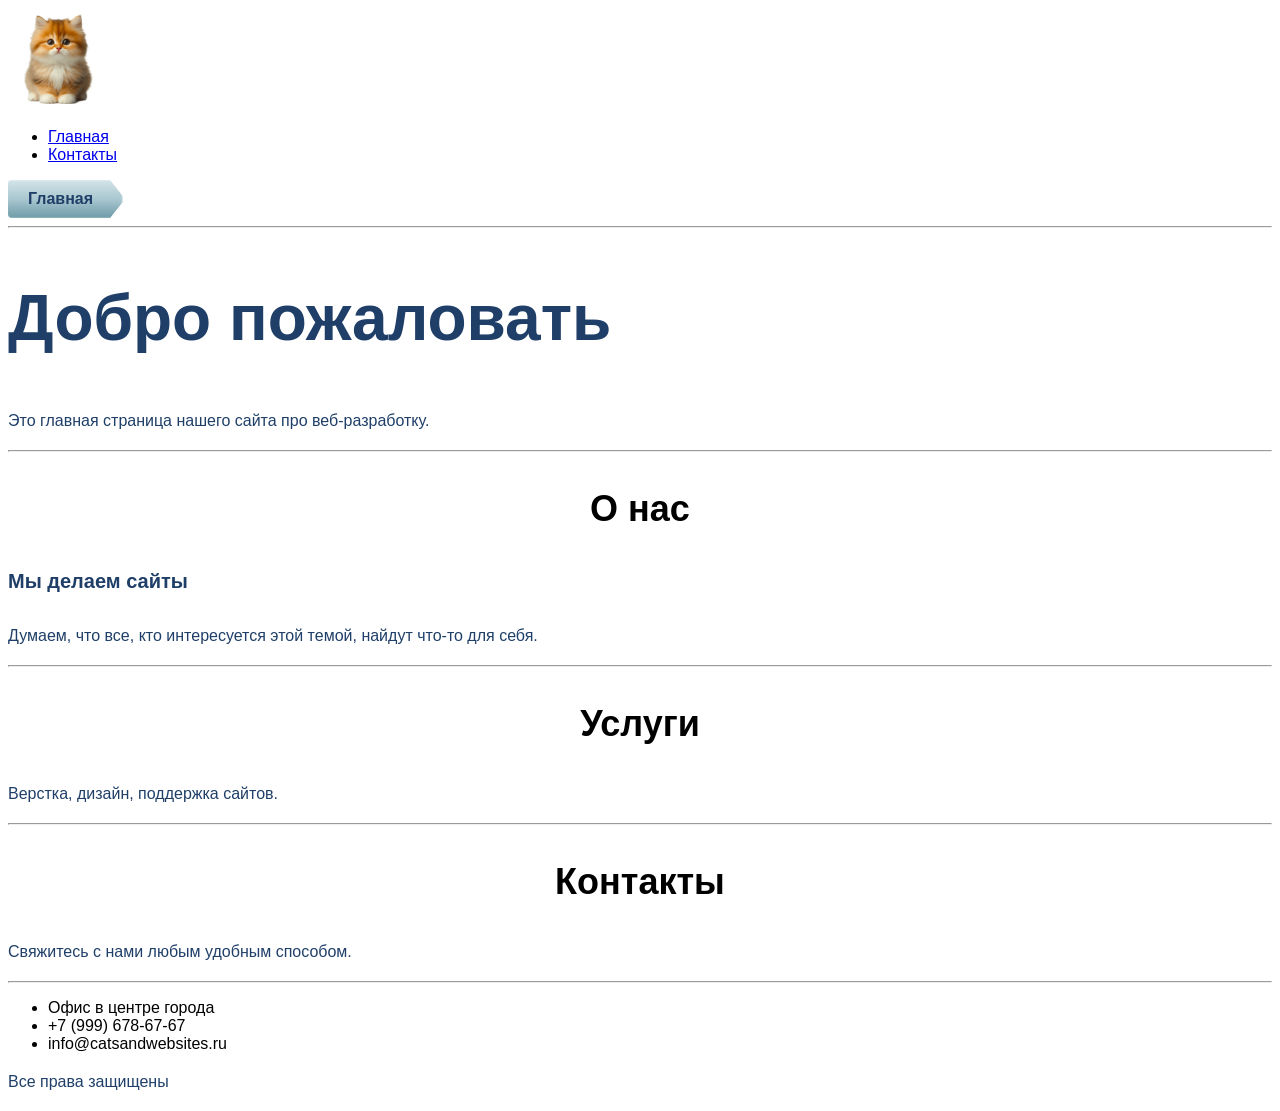
==== src/index.html @ fa1195c4 "Разбиение сайта с помощью семантических тегов" ====
<!DOCTYPE html>
<html lang="ru">
<head>
    <meta charset="UTF-8">
    <meta name="viewport" content="width=device-width, initial-scale=1.0">
    <title>Главная</title>
    <link rel="stylesheet" href="/src/assets/styles/style.css">
</head>
<body>

    <header class="site-header">
        <img src="/src/assets/img/logo.png" alt="Логотип" width="100">
        <nav class="main-nav">
            <ul class="menu">
                <li><a href="index.html">Главная</a></li>
                <li><a href="contacts.html">Контакты</a></li>
            </ul>
        </nav>
        <nav class="breadcrumbs">
            <span class="breadcrumb-item active">Главная</span>
        </nav>
    </header>

    <hr>

    <main class="main-content">

        <section class="intro">
            <h1 class="page-title">Добро пожаловать</h1>
            <p class="paragraph">Это главная страница нашего сайта про веб-разработку.</p>
        </section>

        <hr>

        <section class="about">
            <h3 class="subtitle">О нас</h3>
            <h4 class="subtitle-small">Мы делаем сайты</h4>
            <p class="paragraph">Думаем, что все, кто интересуется этой темой, найдут что-то для себя.</p>
        </section>

        <hr>

        <section class="services">
            <h3 class="subtitle">Услуги</h3>
            <p class="paragraph">Верстка, дизайн, поддержка сайтов.</p>
        </section>

    </main>

    <hr>

    <footer class="site-footer">
        <h3 class="subtitle">Контакты</h3>
        <p class="paragraph">Свяжитесь с нами любым удобным способом.</p>
        <hr>
        <ul class="contacts">
            <li>Офис в центре города</li>
            <li>+7 (999) 678-67-67</li>
            <li>info@catsandwebsites.ru</li>
        </ul>
        <p class="paragraph">Все права защищены</p>
    </footer>

</body>
</html>
---- src/assets/styles/style.css ----
@import "./global.css";
@import "./fonts.css";
@import "./utils.css";

body {
    font-family: "Inter", sans-serif;
}

.paragraph {
    font-size: 16px;
    line-height: 26px;
    color: #1F3F68;
}

.page-title {
    font-size: 64px;
    color: #1F3F68;
}

.section-title {
    font-weight: 500;
    font-size: 44px;
    text-align: center;
}

.subtitle {
    font-size: 36px;
    text-align: center;
}

.subtitle-small {
    font-size: 20px;
    line-height: 30px;
    color: #1F3F68;
}

.input-field {
    border: 1px solid #356EAD;
    box-sizing: border-box;
    border-radius: 10px;
    opacity: 0.4;
}

.submit-btn {
    background: linear-gradient(90deg, #5A98D0 0%, #8A5CF6 100%);
    box-shadow: 5px 20px 50px rgba(16, 112, 177, 0.2);
    border: none;
    border-radius: 20px;
    font-family: "Inter", sans-serif;
    font-weight: 600;
    font-size: 16px;
    line-height: 26px;
    text-align: center;
    color: #FFFFFF;
    text-transform: uppercase;
    padding: 15px 40px;
    cursor: pointer;
    transition: opacity 0.2s;
}

.submit-btn:hover {
    opacity: 0.9;
}

.contact-form {
    background-image: url("/src/assets/img/form-bg.jpg");
    background-size: cover;
    width: 450px;
    background-position: center;
    background-repeat: no-repeat;
    padding: 30px;
    border-radius: 10px;
}

.breadcrumbs {
    display: flex;
    align-items: center;
    margin-top: 15px;
}

.breadcrumb-item {
    position: relative;
    display: inline-block;
    padding: 10px 30px 10px 20px;
    margin-right: -15px;
    background: linear-gradient(to bottom, #D4E4E8 0%, #A9C7D0 50%, #6D9BA8 100%);
    color: #1F3F68;
    text-decoration: none;
    font-weight: 500;
    border-right: 2px solid #FFFFFF;
    box-shadow: inset -1px 0 2px rgba(255,255,255,0.7), 1px 0 3px rgba(0,0,0,0.2);
    clip-path: polygon(0 0, calc(100% - 15px) 0, 100% 50%, calc(100% - 15px) 100%, 0 100%);
}

.breadcrumb-item:first-child {
    border-radius: 4px 0 0 4px;
}

.breadcrumb-item.active {
    color: #1F3F68;
    font-weight: 600;
    pointer-events: none;
}
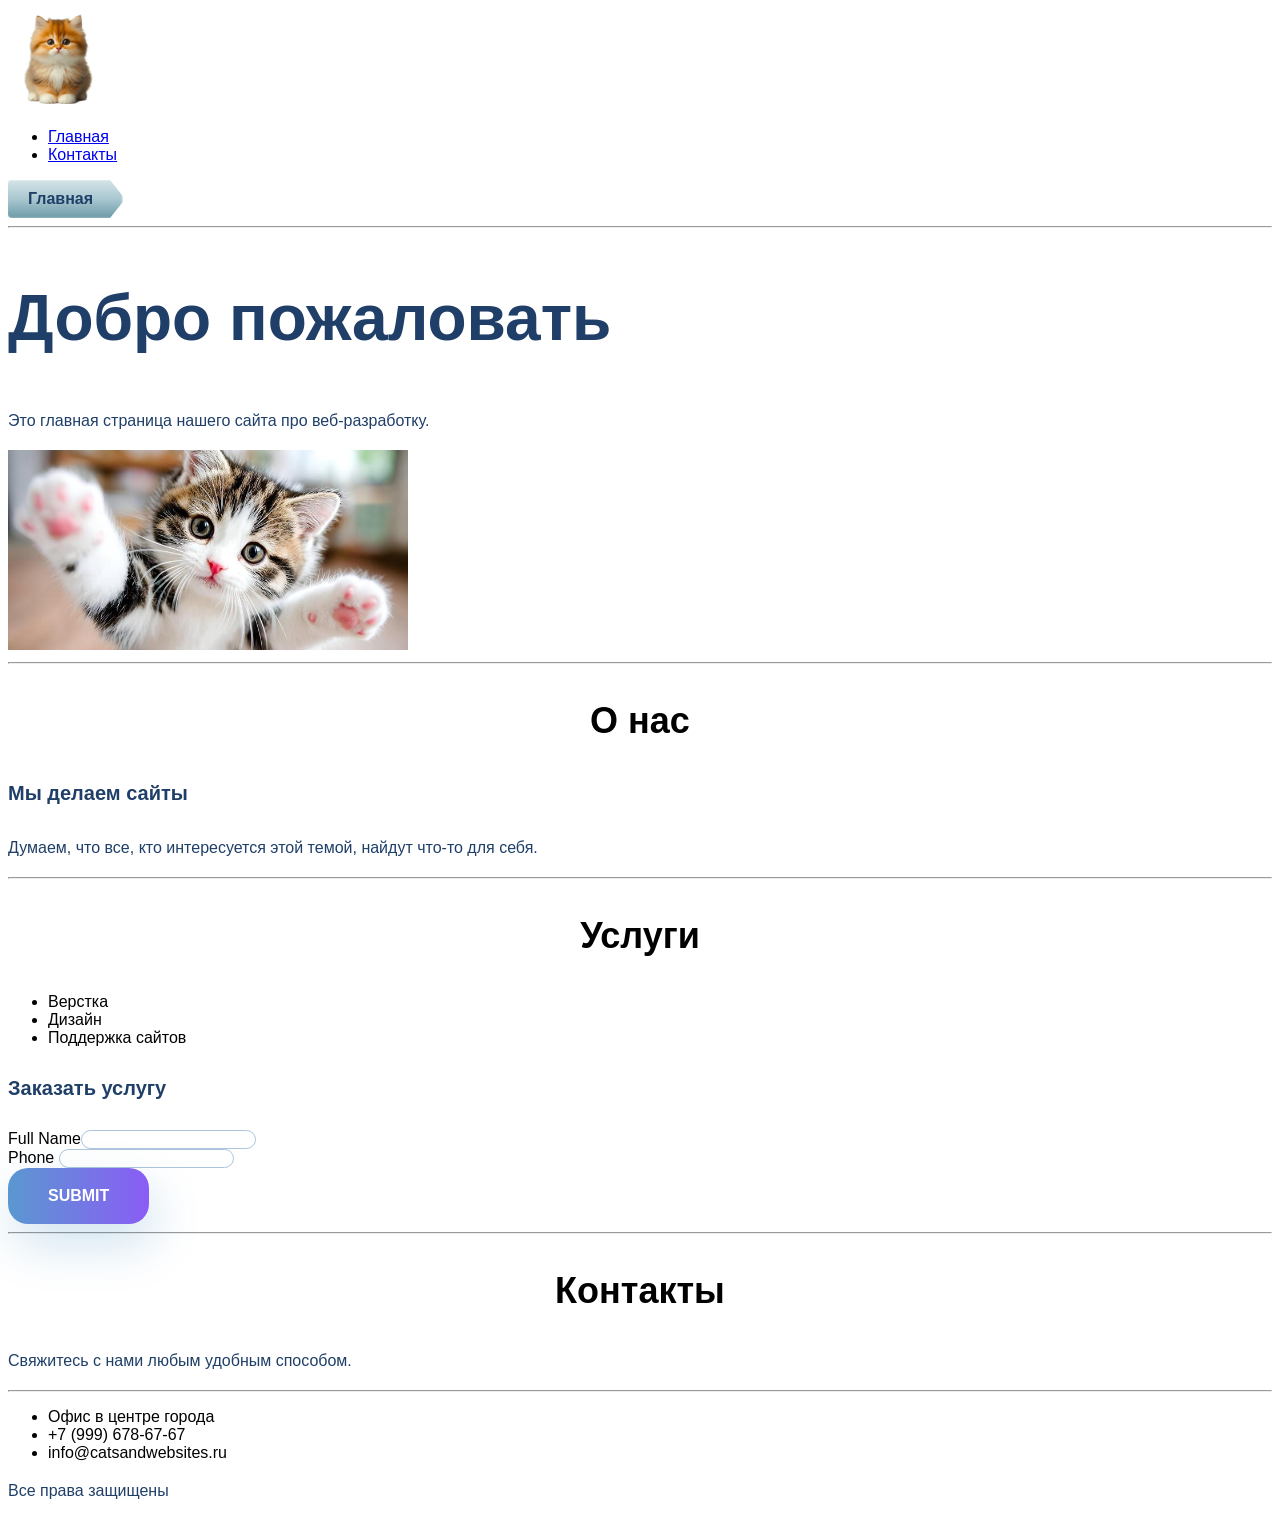
==== commit f15ba02b: "Добавление новых элементов сайта" ====
--- a/src/index.html
+++ b/src/index.html
@@ -28,21 +28,35 @@
         <section class="intro">
             <h1 class="page-title">Добро пожаловать</h1>
             <p class="paragraph">Это главная страница нашего сайта про веб-разработку.</p>
+            <img src="/src/assets/img/intro.jpg" alt="Веб-разработка" width="400">
         </section>
 
         <hr>
 
         <section class="about">
             <h3 class="subtitle">О нас</h3>
-            <h4 class="subtitle-small">Мы делаем сайты</h4>
-            <p class="paragraph">Думаем, что все, кто интересуется этой темой, найдут что-то для себя.</p>
+            <article class="about-item">
+                <h4 class="subtitle-small">Мы делаем сайты</h4>
+                <p class="paragraph">Думаем, что все, кто интересуется этой темой, найдут что-то для себя.</p>
+            </article>
         </section>
 
         <hr>
 
         <section class="services">
             <h3 class="subtitle">Услуги</h3>
-            <p class="paragraph">Верстка, дизайн, поддержка сайтов.</p>
+            <ul class="services-list">
+                <li>Верстка</li>
+                <li>Дизайн</li>
+                <li>Поддержка сайтов</li>
+            </ul>
+
+            <form class="service-form">
+                <h4 class="subtitle-small">Заказать услугу</h4>
+                <label>Full Name<input class="input-field" type="text" name="name"></label><br>
+                <label>Phone <input class="input-field" type="tel" name="phone"></label><br>
+                <button class="submit-btn" type="submit">submit</button>
+            </form>
         </section>
 
     </main>
@@ -60,6 +74,6 @@
         </ul>
         <p class="paragraph">Все права защищены</p>
     </footer>
-
+    
 </body>
 </html>
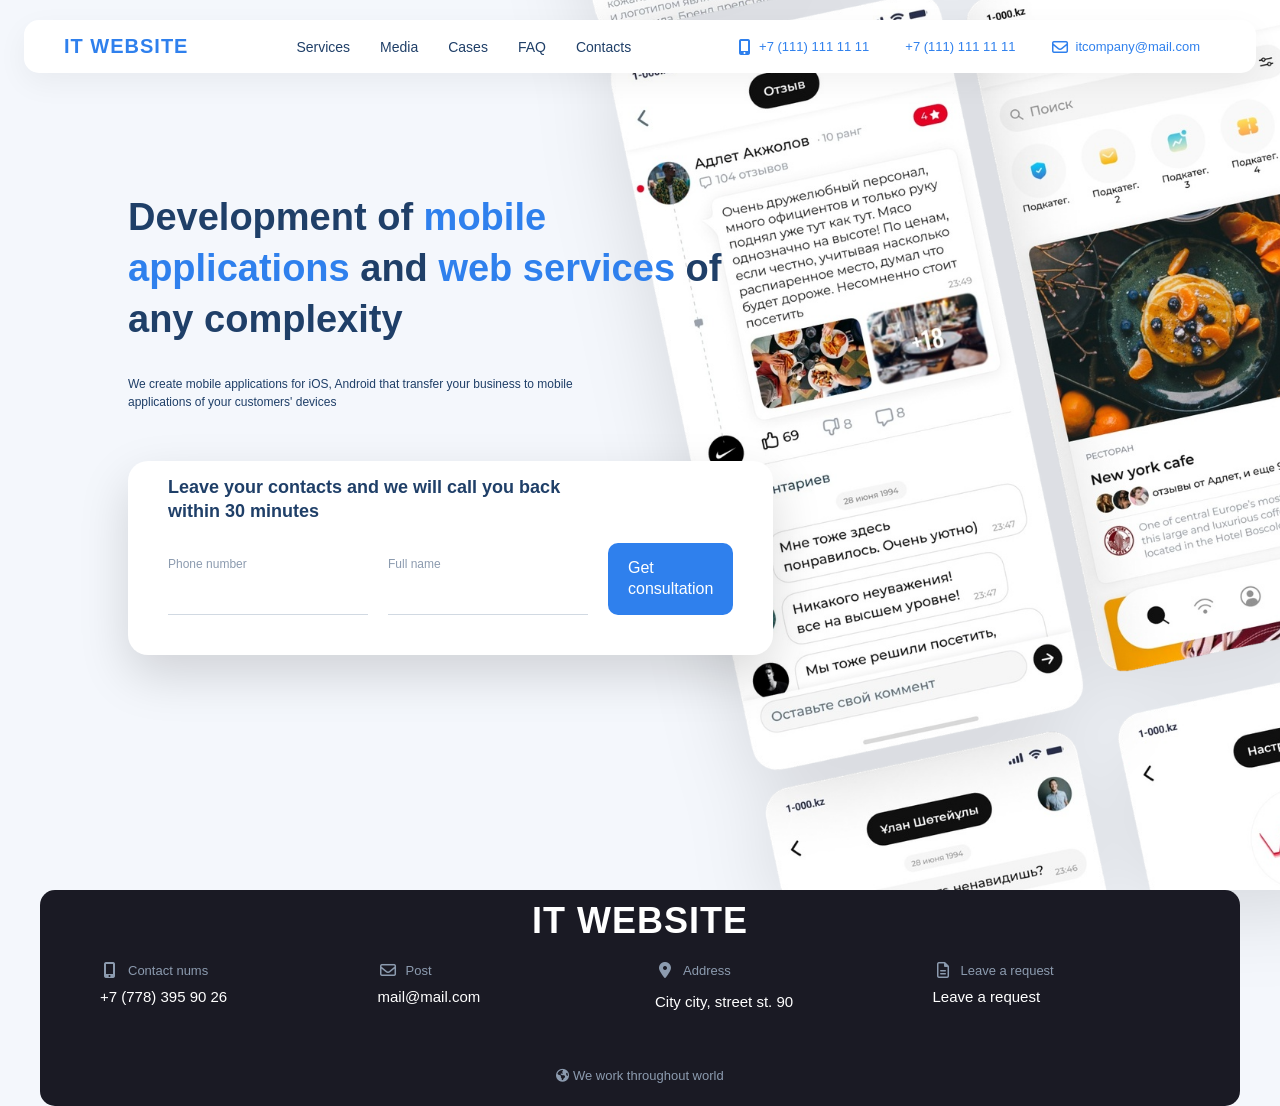
==== commit 09e8428d: "Завершена 4 лабораторная работа" ====
--- a/src/index.html
+++ b/src/index.html
@@ -3,77 +3,106 @@
 <head>
     <meta charset="UTF-8">
     <meta name="viewport" content="width=device-width, initial-scale=1.0">
-    <title>Главная</title>
+    <title>IT WEBSITE</title>
+    <link rel="stylesheet" href="https://cdnjs.cloudflare.com/ajax/libs/font-awesome/6.4.0/css/all.min.css">
     <link rel="stylesheet" href="/src/assets/styles/style.css">
 </head>
+
 <body>
-
     <header class="site-header">
-        <img src="/src/assets/img/logo.png" alt="Логотип" width="100">
-        <nav class="main-nav">
-            <ul class="menu">
-                <li><a href="index.html">Главная</a></li>
-                <li><a href="contacts.html">Контакты</a></li>
-            </ul>
-        </nav>
-        <nav class="breadcrumbs">
-            <span class="breadcrumb-item active">Главная</span>
-        </nav>
+        <div class="header-wrapper">
+            <a href="index.html" class="logo"><span class="text-blue">IT WEBSITE</a>
+            <nav class="main-nav">
+                <ul class="menu">
+                    <li><a href="#">Services</a></li>
+                    <li><a href="#">Media</a></li>
+                    <li><a href="#">Cases</a></li>
+                    <li><a href="#">FAQ</a></li>
+                    <li><a href="contacts.html">Contacts</a></li>
+                </ul>
+            </nav>
+            <div class="header-contacts">
+                <a href="tel:+71111111111" class="phone"><i class="fa-solid fa-mobile-screen-button"></i><span class="text-blue">+7 (111) 111 11 11</span></a>
+                <a href="tel:+71111111111" class="phone"><span class="text-blue"> +7 (111) 111 11 11</span></a>
+                <a href="mailto:thousanditcompany@gmail.com" class="email"><i class="fa-regular fa-envelope"></i><span class="text-blue">itcompany@mail.com</span></a>
+            </div>
+        </div>
     </header>
 
-    <hr>
+    <main class="main-content">
+        <section class="hero">
+            <div class="hero-left">
+                <h1 class="hero-title">
+                    Development of <span class="text-blue">mobile</span><br>
+                    <span class="text-blue">applications</span> and <span class="text-blue">web services</span> of<br>
+                    any complexity
+                </h1>
+                <p class="hero-subtitle">
+                    We create mobile applications for iOS, Android that transfer your business to mobile<br>
+                    applications of your customers' devices<br>
+                    
+                </p>
 
-    <main class="main-content">
+                <div class="callback-box">
+                    <h2 class="callback-title">Leave your contacts and we will call you back<br>within 30 minutes</h2>
+                    <form class="callback-form">
+                        <div class="form-group">
+                            <label>Phone number</label>
+                            <input type="tel" name="phone">
+                        </div>
+                        <div class="form-group">
+                            <label>Full name</label>
+                            <input type="text" name="name">
+                        </div>
+                        <button type="submit" class="btn-submit">Get consultation</button>
+                    </form>
+                </div>
+            </div>
 
-        <section class="intro">
-            <h1 class="page-title">Добро пожаловать</h1>
-            <p class="paragraph">Это главная страница нашего сайта про веб-разработку.</p>
-            <img src="/src/assets/img/intro.jpg" alt="Веб-разработка" width="400">
+            <div class="hero-right">
+                <img src="/src/assets/img/phones.png" alt="Мобильные приложения" class="hero-phones-img">
+            </div>
         </section>
-
-        <hr>
-
-        <section class="about">
-            <h3 class="subtitle">О нас</h3>
-            <article class="about-item">
-                <h4 class="subtitle-small">Мы делаем сайты</h4>
-                <p class="paragraph">Думаем, что все, кто интересуется этой темой, найдут что-то для себя.</p>
-            </article>
-        </section>
-
-        <hr>
-
-        <section class="services">
-            <h3 class="subtitle">Услуги</h3>
-            <ul class="services-list">
-                <li>Верстка</li>
-                <li>Дизайн</li>
-                <li>Поддержка сайтов</li>
-            </ul>
-
-            <form class="service-form">
-                <h4 class="subtitle-small">Заказать услугу</h4>
-                <label>Full Name<input class="input-field" type="text" name="name"></label><br>
-                <label>Phone <input class="input-field" type="tel" name="phone"></label><br>
-                <button class="submit-btn" type="submit">submit</button>
-            </form>
-        </section>
-
     </main>
 
-    <hr>
+    <div class="footer-wrapper">
+        <footer class="site-footer">
+            <h2 class="footer-title">IT WEBSITE</h2>
+            <div class="footer-grid">
 
-    <footer class="site-footer">
-        <h3 class="subtitle">Контакты</h3>
-        <p class="paragraph">Свяжитесь с нами любым удобным способом.</p>
-        <hr>
-        <ul class="contacts">
-            <li>Офис в центре города</li>
-            <li>+7 (999) 678-67-67</li>
-            <li>info@catsandwebsites.ru</li>
-        </ul>
-        <p class="paragraph">Все права защищены</p>
-    </footer>
-    
+                <div class="footer-item">
+                    <div class="footer-label">
+                        <i class="fa-solid fa-mobile-screen-button"></i> Contact nums
+                    </div>
+                    <a href="tel:+77783959026" class="footer-link">+7 (778) 395 90 26</a>
+                </div>
+                
+                <div class="footer-item">
+                    <div class="footer-label">
+                        <i class="fa-regular fa-envelope"></i> Post
+                    </div>
+                    <a href="mailto:mail@mail.com" class="footer-link">mail@mail.com</a>
+                </div>
+                
+                <div class="footer-item">
+                    <div class="footer-label">
+                        <i class="fa-solid fa-location-dot"></i> Address
+                    </div>
+                    <p class="footer-link">City city, street st. 90</p>
+                </div>
+                
+                <div class="footer-item">
+                    <div class="footer-label">
+                        <i class="fa-regular fa-file-lines"></i> Leave a request
+                    </div>
+                    <a href="#" class="footer-link">Leave a request</a>
+                </div>
+            </div>
+            
+            <div class="footer-bottom">
+                <p><i class="fa-solid fa-earth-americas"></i> We work throughout world</p>
+            </div>
+        </footer>
+    </div>
 </body>
-</html>+</html>
--- a/src/assets/styles/style.css
+++ b/src/assets/styles/style.css
@@ -4,100 +4,289 @@
 
 body {
     font-family: "Inter", sans-serif;
-}
-
-.paragraph {
-    font-size: 16px;
-    line-height: 26px;
-    color: #1F3F68;
-}
-
-.page-title {
-    font-size: 64px;
-    color: #1F3F68;
-}
-
-.section-title {
+    background-color: #F4F7FC;
+    margin: 0;
+    padding: 0;
+    display: flex;
+    flex-direction: column;
+    min-height: 100vh;
+    overflow-x: hidden; 
+}
+
+.site-header {
+    position: fixed;
+    top: 20px;
+    left: 0;
+    width: 100%;
+    z-index: 1000;
+    display: flex;
+    justify-content: center;
+}
+
+.header-wrapper {
+    background-color: #FFFFFF;
+    border-radius: 15px;
+    box-shadow: 0 10px 30px rgba(0, 0, 0, 0.05);
+    padding: 15px 40px;
+    display: flex;
+    justify-content: space-between;
+    align-items: center;
+    width: 90%;
+    max-width: 1300px;
+}
+
+.logo {
+    font-size: 20px;
+    font-weight: 700;
+    color: #1F3F68;
+    text-decoration: none;
+    letter-spacing: 1px;
+}
+
+.main-nav .menu {
+    display: flex;
+    list-style: none;
+    gap: 30px;
+    margin: 0;
+    padding: 0;
+}
+
+.main-nav a {
+    text-decoration: none;
+    color: #1F3F68;
     font-weight: 500;
-    font-size: 44px;
+    font-size: 14px;
+    transition: color 0.3s;
+}
+
+.main-nav a:hover {
+    color: #2F80ED;
+}
+
+.header-contacts {
+    display: flex;
+    gap: 20px;
+    align-items: center;
+}
+
+.header-contacts a {
+    text-decoration: none;
+    color: #1F3F68;
+    font-size: 13px;
+    display: flex;
+    align-items: center;
+    gap: 8px;
+    margin-right: 16px; 
+}
+
+.main-content {
+    flex: 1;
+    position: relative;
+}
+
+.hero {
+    max-width: 1400px;
+    margin: 0 auto;
+    padding: 140px 40px 0 88px;
+    position: relative; 
+    min-height: 750px; 
+    
+    display: grid;
+    grid-template-columns: 1fr 1fr;
+    align-items: start;
+    gap: 20px;
+}
+
+.hero-left {
+    padding-top: 20px;
+    padding-bottom: 60px;
+    position: relative;
+    z-index: 2; 
+    padding-left: 40px; 
+    
+}
+
+.hero-title {
+    font-size: 38px;
+    line-height: 1.35;
+    color: #1F3F68;
+    margin-bottom: 30px;
+    font-weight: 700;
+}
+
+.text-blue {
+    color: #2F80ED;
+}
+
+.hero-subtitle {
+    font-size: 12px;
+    line-height: 1.5;
+    color: #1F3F68;
+    max-width: 500px;
+    margin-bottom: 50px;
+    font-weight: 500;
+}
+
+.callback-box {
+    background: #FFFFFF;
+    border-radius: 20px;
+    padding: 25px 40px 40px 40px; 
+    box-shadow: 0 20px 50px rgba(0, 0, 0, 0.15); 
+}
+
+.callback-title {
+    font-size: 18px;
+    color: #1F3F68;
+    line-height: 1.3;
+    margin-top: -10px;   
+    margin-bottom: 20px;  
+}
+
+.callback-form {
+    display: flex;
+    gap: 20px;
+    align-items: flex-end;
+}
+
+.form-group {
+    display: flex;
+    flex-direction: column;
+    flex: 1;
+}
+
+.form-group label {
+    font-size: 12px;
+    color: #8C9BAF;
+    margin-bottom: 5px;
+}
+
+.form-group input {
+    border: none;
+    border-bottom: 1px solid #D1D9E2;
+    padding: 10px 0;
+    font-size: 16px;
+    color: #1F3F68;
+    outline: none;
+    background: transparent;
+}
+
+.form-group input:focus {
+    border-bottom-color: #2F80ED;
+}
+
+.btn-submit {
+    background: #2F80ED;
+    color: #FFFFFF;
+    border: none;
+    border-radius: 10px;
+    padding: 15px 20px; 
+    font-size: 16px;
+    font-weight: 500;
+    cursor: pointer;
+    transition: background 0.3s;
+    
+    text-align: left;      
+    white-space: normal;    
+    line-height: 1.3;       
+    max-width: 140px;       
+    width: 100%;
+    display: flex;
+    align-items: center;   
+}
+
+.btn-submit:hover {
+    background: #1C60C4;
+}
+
+.hero-right {
+    position: absolute; 
+    top: 0;
+    right: 0;
+    bottom: 0;
+    width: 60%; 
+    z-index: 1; 
+}
+
+.hero-phones-img {
+    position: absolute;
+    right: -60px;  
+    bottom: 0;     
+    height: 110%;  
+    width: auto;
+    max-width: none;
+    display: block;
+    filter: drop-shadow(0px 20px 40px rgba(0, 0, 0, 0.12));
+}
+
+.footer-wrapper {
+    padding: 0 40px 0 40px; 
+    max-width: 1400px;
+    margin: 0 auto;
+    width: 100%;
+    box-sizing: border-box;
+    position: relative;
+    z-index: 10; 
+     margin-top: auto;
+}
+
+.site-footer {
+    background-color: #1A1A24;
+    color: #FFFFFF;
+    padding: 10px 60px 10px; 
+    border-radius: 15px; 
+}
+
+.footer-title {
+    font-size: 36px; 
     text-align: center;
-}
-
-.subtitle {
-    font-size: 36px;
+    margin-bottom: 20px;
+    margin-top: 0; 
+    letter-spacing: 1px;
+    font-weight: 700;
+}
+
+.footer-grid {
+    display: grid;
+    grid-template-columns: repeat(4, 1fr);
+    gap: 30px;
+    margin-bottom: 20px;
+}
+
+.footer-label {
+    font-size: 13px;
+    color: #8C9BAF;
+    margin-bottom: 10px;
+    display: flex;
+    align-items: center;
+    gap: 8px;
+}
+
+.footer-link {
+    color: #FFFFFF;
+    text-decoration: none;
+    font-size: 15px;
+    transition: color 0.3s;
+}
+
+.footer-link:hover {
+    color: #2F80ED;
+}
+
+.footer-bottom {
     text-align: center;
-}
-
-.subtitle-small {
-    font-size: 20px;
-    line-height: 30px;
-    color: #1F3F68;
-}
-
-.input-field {
-    border: 1px solid #356EAD;
-    box-sizing: border-box;
-    border-radius: 10px;
-    opacity: 0.4;
-}
-
-.submit-btn {
-    background: linear-gradient(90deg, #5A98D0 0%, #8A5CF6 100%);
-    box-shadow: 5px 20px 50px rgba(16, 112, 177, 0.2);
-    border: none;
-    border-radius: 20px;
-    font-family: "Inter", sans-serif;
-    font-weight: 600;
-    font-size: 16px;
-    line-height: 26px;
+    font-size: 13px;
+    color: #8C9BAF;
+    padding-top: 10px;
+}
+
+.header-contacts a i {
+    color: #2F80ED; 
+    font-size: 16px;
+}
+
+.footer-label i {
+    color: #8C9BAF; 
+    font-size: 16px;
+    width: 20px; 
     text-align: center;
-    color: #FFFFFF;
-    text-transform: uppercase;
-    padding: 15px 40px;
-    cursor: pointer;
-    transition: opacity 0.2s;
-}
-
-.submit-btn:hover {
-    opacity: 0.9;
-}
-
-.contact-form {
-    background-image: url("/src/assets/img/form-bg.jpg");
-    background-size: cover;
-    width: 450px;
-    background-position: center;
-    background-repeat: no-repeat;
-    padding: 30px;
-    border-radius: 10px;
-}
-
-.breadcrumbs {
-    display: flex;
-    align-items: center;
-    margin-top: 15px;
-}
-
-.breadcrumb-item {
-    position: relative;
-    display: inline-block;
-    padding: 10px 30px 10px 20px;
-    margin-right: -15px;
-    background: linear-gradient(to bottom, #D4E4E8 0%, #A9C7D0 50%, #6D9BA8 100%);
-    color: #1F3F68;
-    text-decoration: none;
-    font-weight: 500;
-    border-right: 2px solid #FFFFFF;
-    box-shadow: inset -1px 0 2px rgba(255,255,255,0.7), 1px 0 3px rgba(0,0,0,0.2);
-    clip-path: polygon(0 0, calc(100% - 15px) 0, 100% 50%, calc(100% - 15px) 100%, 0 100%);
-}
-
-.breadcrumb-item:first-child {
-    border-radius: 4px 0 0 4px;
-}
-
-.breadcrumb-item.active {
-    color: #1F3F68;
-    font-weight: 600;
-    pointer-events: none;
-}
+}
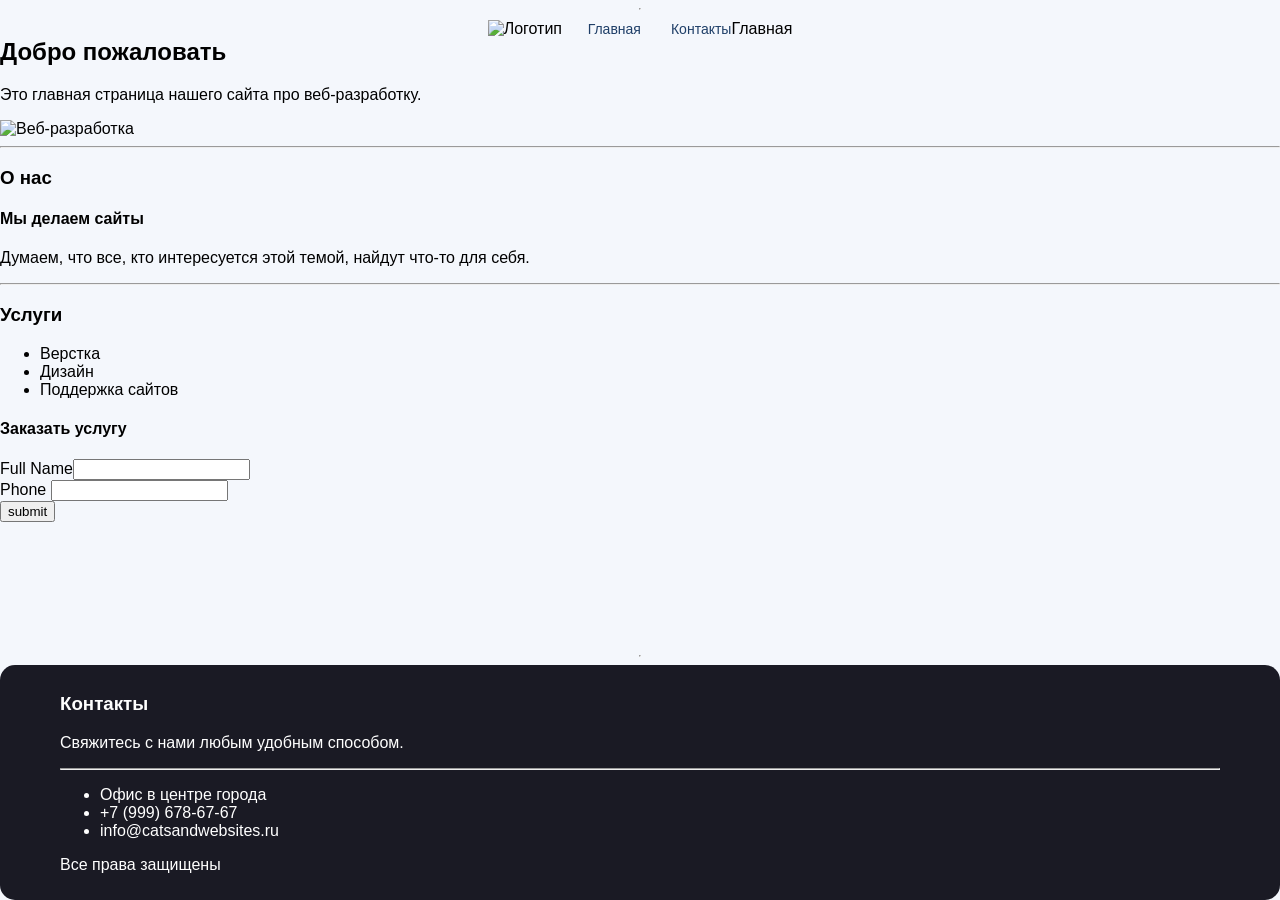
==== commit bac2d146: "a" ====
--- a/src/index.html
+++ b/src/index.html
@@ -3,106 +3,77 @@
 <head>
     <meta charset="UTF-8">
     <meta name="viewport" content="width=device-width, initial-scale=1.0">
-    <title>IT WEBSITE</title>
-    <link rel="stylesheet" href="https://cdnjs.cloudflare.com/ajax/libs/font-awesome/6.4.0/css/all.min.css">
+    <title>Главная</title>
     <link rel="stylesheet" href="/src/assets/styles/style.css">
 </head>
+<body> 
 
-<body>
     <header class="site-header">
-        <div class="header-wrapper">
-            <a href="index.html" class="logo"><span class="text-blue">IT WEBSITE</a>
-            <nav class="main-nav">
-                <ul class="menu">
-                    <li><a href="#">Services</a></li>
-                    <li><a href="#">Media</a></li>
-                    <li><a href="#">Cases</a></li>
-                    <li><a href="#">FAQ</a></li>
-                    <li><a href="contacts.html">Contacts</a></li>
-                </ul>
-            </nav>
-            <div class="header-contacts">
-                <a href="tel:+71111111111" class="phone"><i class="fa-solid fa-mobile-screen-button"></i><span class="text-blue">+7 (111) 111 11 11</span></a>
-                <a href="tel:+71111111111" class="phone"><span class="text-blue"> +7 (111) 111 11 11</span></a>
-                <a href="mailto:thousanditcompany@gmail.com" class="email"><i class="fa-regular fa-envelope"></i><span class="text-blue">itcompany@mail.com</span></a>
-            </div>
-        </div>
+        <img src="/src/assets/img/logo.png" alt="Логотип" width="100">
+        <nav class="main-nav">
+            <ul class="menu">
+                <li><a href="index.html">Главная</a></li>
+                <li><a href="contacts.html">Контакты</a></li>
+            </ul>
+        </nav>
+        <nav class="breadcrumbs">
+            <span class="breadcrumb-item active">Главная</span>
+        </nav>
     </header>
 
+    <hr>
+
     <main class="main-content">
-        <section class="hero">
-            <div class="hero-left">
-                <h1 class="hero-title">
-                    Development of <span class="text-blue">mobile</span><br>
-                    <span class="text-blue">applications</span> and <span class="text-blue">web services</span> of<br>
-                    any complexity
-                </h1>
-                <p class="hero-subtitle">
-                    We create mobile applications for iOS, Android that transfer your business to mobile<br>
-                    applications of your customers' devices<br>
-                    
-                </p>
 
-                <div class="callback-box">
-                    <h2 class="callback-title">Leave your contacts and we will call you back<br>within 30 minutes</h2>
-                    <form class="callback-form">
-                        <div class="form-group">
-                            <label>Phone number</label>
-                            <input type="tel" name="phone">
-                        </div>
-                        <div class="form-group">
-                            <label>Full name</label>
-                            <input type="text" name="name">
-                        </div>
-                        <button type="submit" class="btn-submit">Get consultation</button>
-                    </form>
-                </div>
-            </div>
+        <section class="intro">
+            <h1 class="page-title">Добро пожаловать</h1>
+            <p class="paragraph">Это главная страница нашего сайта про веб-разработку.</p>
+            <img src="/src/assets/img/intro.jpg" alt="Веб-разработка" width="400">
+        </section>
 
-            <div class="hero-right">
-                <img src="/src/assets/img/phones.png" alt="Мобильные приложения" class="hero-phones-img">
-            </div>
+        <hr>
+
+        <section class="about">
+            <h3 class="subtitle">О нас</h3>
+            <article class="about-item">
+                <h4 class="subtitle-small">Мы делаем сайты</h4>
+                <p class="paragraph">Думаем, что все, кто интересуется этой темой, найдут что-то для себя.</p>
+            </article>
         </section>
+
+        <hr>
+
+        <section class="services">
+            <h3 class="subtitle">Услуги</h3>
+            <ul class="services-list">
+                <li>Верстка</li>
+                <li>Дизайн</li>
+                <li>Поддержка сайтов</li>
+            </ul>
+
+            <form class="service-form">
+                <h4 class="subtitle-small">Заказать услугу</h4>
+                <label>Full Name<input class="input-field" type="text" name="name"></label><br>
+                <label>Phone <input class="input-field" type="tel" name="phone"></label><br>
+                <button class="submit-btn" type="submit">submit</button>
+            </form>
+        </section>
+
     </main>
 
-    <div class="footer-wrapper">
-        <footer class="site-footer">
-            <h2 class="footer-title">IT WEBSITE</h2>
-            <div class="footer-grid">
+    <hr>
 
-                <div class="footer-item">
-                    <div class="footer-label">
-                        <i class="fa-solid fa-mobile-screen-button"></i> Contact nums
-                    </div>
-                    <a href="tel:+77783959026" class="footer-link">+7 (778) 395 90 26</a>
-                </div>
-                
-                <div class="footer-item">
-                    <div class="footer-label">
-                        <i class="fa-regular fa-envelope"></i> Post
-                    </div>
-                    <a href="mailto:mail@mail.com" class="footer-link">mail@mail.com</a>
-                </div>
-                
-                <div class="footer-item">
-                    <div class="footer-label">
-                        <i class="fa-solid fa-location-dot"></i> Address
-                    </div>
-                    <p class="footer-link">City city, street st. 90</p>
-                </div>
-                
-                <div class="footer-item">
-                    <div class="footer-label">
-                        <i class="fa-regular fa-file-lines"></i> Leave a request
-                    </div>
-                    <a href="#" class="footer-link">Leave a request</a>
-                </div>
-            </div>
-            
-            <div class="footer-bottom">
-                <p><i class="fa-solid fa-earth-americas"></i> We work throughout world</p>
-            </div>
-        </footer>
-    </div>
+    <footer class="site-footer">
+        <h3 class="subtitle">Контакты</h3>
+        <p class="paragraph">Свяжитесь с нами любым удобным способом.</p>
+        <hr>
+        <ul class="contacts">
+            <li>Офис в центре города</li>
+            <li>+7 (999) 678-67-67</li>
+            <li>info@catsandwebsites.ru</li>
+        </ul>
+        <p class="paragraph">Все права защищены</p>
+    </footer>
+    
 </body>
-</html>
+</html>
--- a/src/assets/styles/style.css
+++ b/src/assets/styles/style.css
@@ -38,7 +38,7 @@
 .logo {
     font-size: 20px;
     font-weight: 700;
-    color: #1F3F68;
+    color: #2F80ED;
     text-decoration: none;
     letter-spacing: 1px;
 }
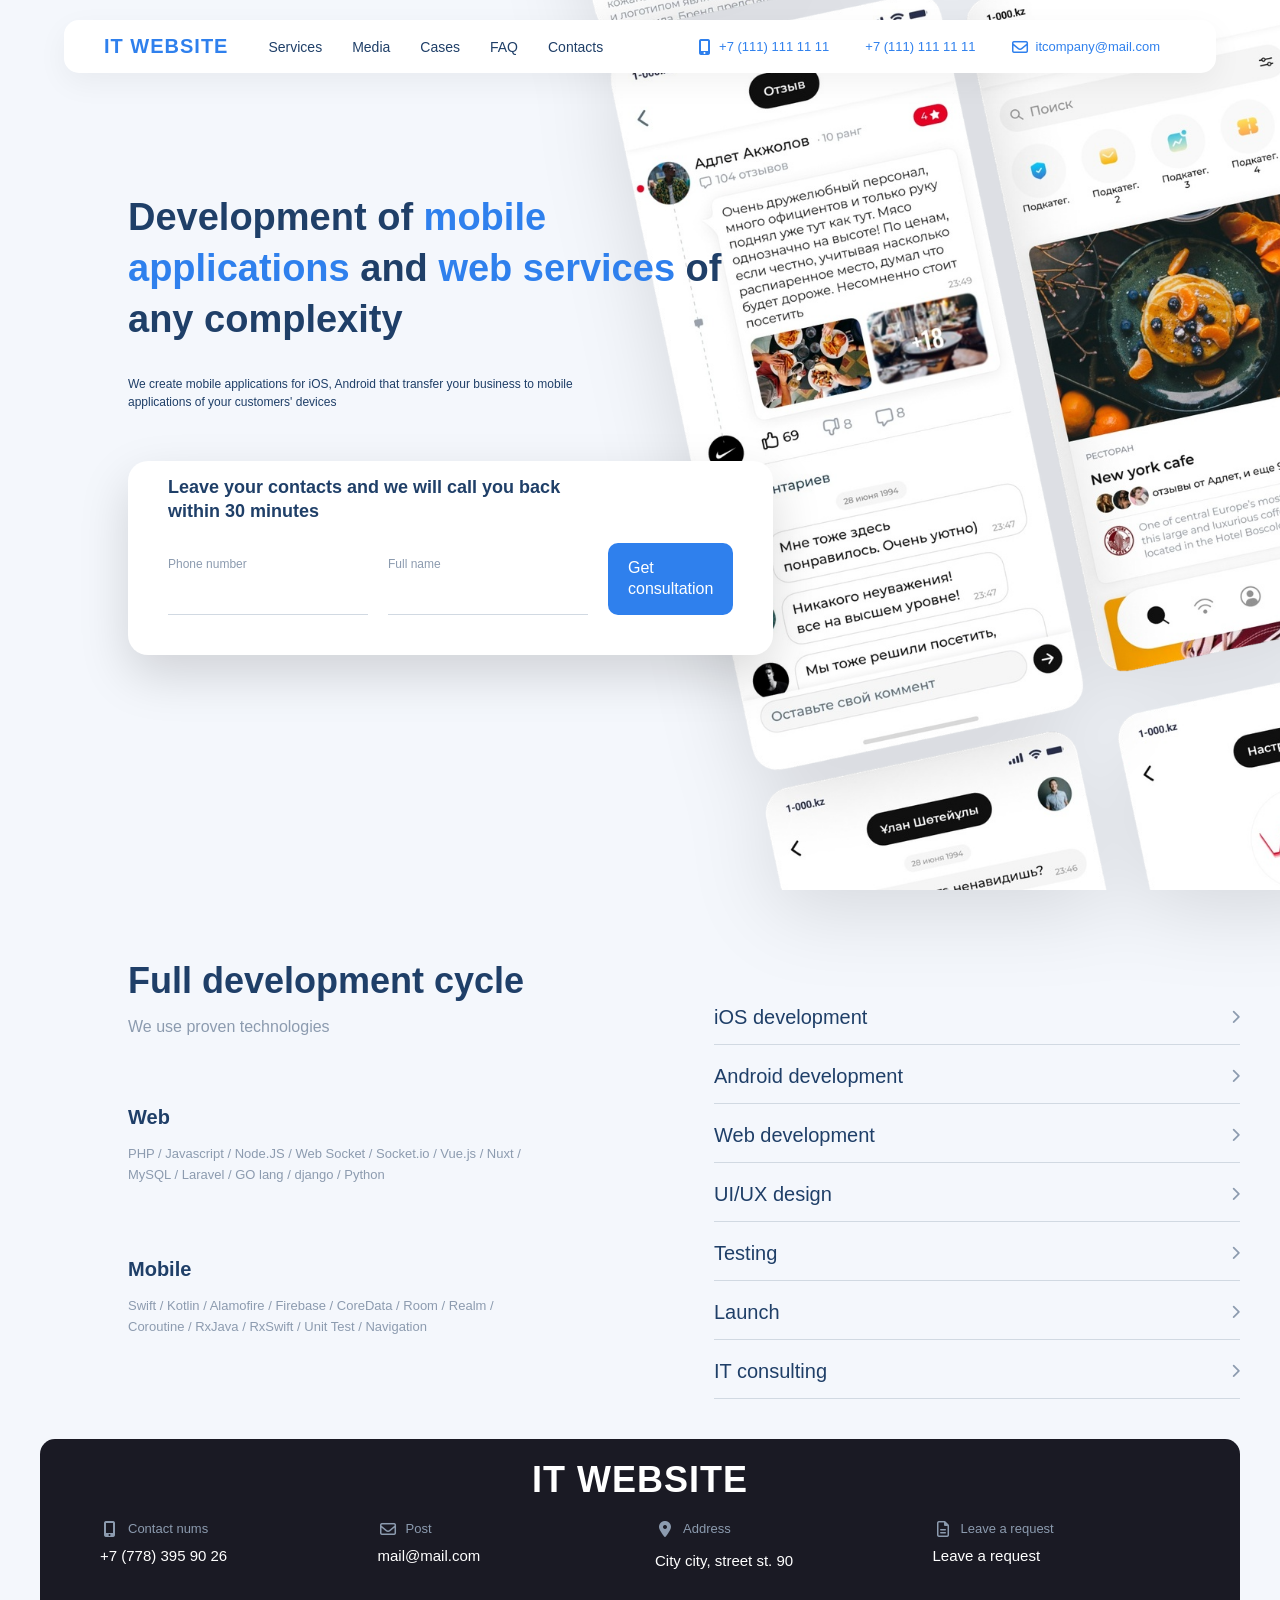
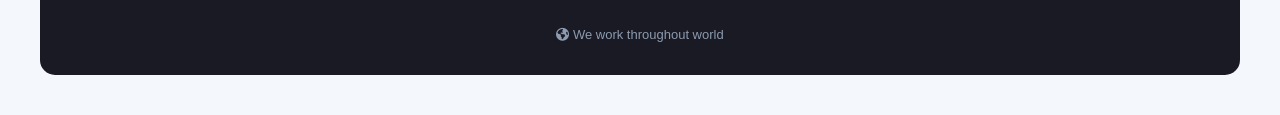
==== commit da48cae4: "Лабораторная 5" ====
--- a/src/index.html
+++ b/src/index.html
@@ -3,77 +3,153 @@
 <head>
     <meta charset="UTF-8">
     <meta name="viewport" content="width=device-width, initial-scale=1.0">
-    <title>Главная</title>
+    <title>IT WEBSITE</title>
+    <link rel="stylesheet" href="https://cdnjs.cloudflare.com/ajax/libs/font-awesome/6.4.0/css/all.min.css">
     <link rel="stylesheet" href="/src/assets/styles/style.css">
 </head>
-<body> 
 
+<body>
     <header class="site-header">
-        <img src="/src/assets/img/logo.png" alt="Логотип" width="100">
-        <nav class="main-nav">
-            <ul class="menu">
-                <li><a href="index.html">Главная</a></li>
-                <li><a href="contacts.html">Контакты</a></li>
-            </ul>
-        </nav>
-        <nav class="breadcrumbs">
-            <span class="breadcrumb-item active">Главная</span>
-        </nav>
+        <div class="header-wrapper">
+
+            <input type="checkbox" id="burger-toggle" class="burger-checkbox">
+            
+            <label for="burger-toggle" class="burger-menu">
+                <i class="fa-solid fa-bars"></i>
+            </label>
+
+            <a href="index.html" class="logo">IT WEBSITE</a>
+
+            <div class="header-email">
+                <a href="mailto:itcompany@mail.com" class="email">
+                    <i class="fa-regular fa-envelope"></i>
+                    <span class="text-blue">itcompany@mail.com</span>
+                </a>
+            </div>
+
+            <div class="nav-and-contacts">
+                <nav class="main-nav">
+                    <ul class="menu">
+                        <li><a href="#">Services</a></li>
+                        <li><a href="#">Media</a></li>
+                        <li><a href="#">Cases</a></li>
+                        <li><a href="#">FAQ</a></li>
+                        <li><a href="contacts.html">Contacts</a></li>
+                    </ul>
+                </nav>
+                <div class="header-contacts">
+                    <a href="tel:+71111111111" class="phone"><i class="fa-solid fa-mobile-screen-button"></i><span class="text-blue">+7 (111) 111 11 11</span></a>
+                    <a href="tel:+71111111111" class="phone"><span class="text-blue"> +7 (111) 111 11 11</span></a>
+                    <a href="mailto:itcompany@mail.com" class="email"><i class="fa-regular fa-envelope"></i><span class="text-blue">itcompany@mail.com</span></a>
+                </div>
+            </div>
+        </div>
     </header>
 
-    <hr>
+    <main class="main-content">
+        <section class="hero">
+            <div class="hero-left">
+                <h1 class="hero-title">
+                    Development of <span class="text-blue">mobile</span><br>
+                    <span class="text-blue">applications</span> and <span class="text-blue">web services</span> of<br>
+                    any complexity
+                </h1>
+                <p class="hero-subtitle">
+                    We create mobile applications for iOS, Android that transfer your business to mobile<br>
+                    applications of your customers' devices<br>
+                </p>
 
-    <main class="main-content">
+                <div class="hero-right-mobile">
+                    <picture>
+                        <source media="(max-width: 768px)" srcset="/src/assets/img/phones-tablet.png">
+                        <img src="/src/assets/img/phones.png" alt="Мобильные приложения" class="hero-phones-img">
+                    </picture>
+                </div>
 
-        <section class="intro">
-            <h1 class="page-title">Добро пожаловать</h1>
-            <p class="paragraph">Это главная страница нашего сайта про веб-разработку.</p>
-            <img src="/src/assets/img/intro.jpg" alt="Веб-разработка" width="400">
+                <div class="callback-box">
+                    <h2 class="callback-title">Leave your contacts and we will call you back<br>within 30 minutes</h2>
+                    <form class="callback-form">
+                        <div class="form-group">
+                            <label>Phone number</label>
+                            <input type="tel" name="phone">
+                        </div>
+                        <div class="form-group">
+                            <label>Full name</label>
+                            <input type="text" name="name">
+                        </div>
+                        <button type="submit" class="btn-submit">Get consultation</button>
+                    </form>
+                </div>
+            </div>
+
+            <div class="hero-right">
+                <picture>
+                    <source media="(max-width: 768px)" srcset="/src/assets/img/phones-tablet.png">
+                    <img src="/src/assets/img/phones.png" alt="Мобильные приложения" class="hero-phones-img">
+                </picture>
+            </div>
+
         </section>
 
-        <hr>
+        <section class="development-cycle">
+            <div class="container">
+                <h2 class="section-main-title">Full development cycle</h2>
+                <p class="section-subtitle">We use proven technologies</p>
 
-        <section class="about">
-            <h3 class="subtitle">О нас</h3>
-            <article class="about-item">
-                <h4 class="subtitle-small">Мы делаем сайты</h4>
-                <p class="paragraph">Думаем, что все, кто интересуется этой темой, найдут что-то для себя.</p>
-            </article>
+                <div class="cycle-grid">
+                    <div class="tech-columns">
+                        <div class="tech-group">
+                            <h3 class="tech-title">Web</h3>
+                            <p class="tech-list">PHP / Javascript / Node.JS / Web Socket / Socket.io / Vue.js / Nuxt / MySQL / Laravel / GO lang / django / Python</p>
+                        </div>
+                        <div class="tech-group">
+                            <h3 class="tech-title">Mobile</h3>
+                            <p class="tech-list">Swift / Kotlin / Alamofire / Firebase / CoreData / Room / Realm / Coroutine / RxJava / RxSwift / Unit Test / Navigation</p>
+                        </div>
+                    </div>
+
+                    <div class="services-column">
+                        <ul class="services-list-new">
+                            <li><a href="#">iOS development <i class="fa-solid fa-chevron-right"></i></a></li>
+                            <li><a href="#">Android development <i class="fa-solid fa-chevron-right"></i></a></li>
+                            <li><a href="#">Web development <i class="fa-solid fa-chevron-right"></i></a></li>
+                            <li><a href="#">UI/UX design <i class="fa-solid fa-chevron-right"></i></a></li>
+                            <li><a href="#">Testing <i class="fa-solid fa-chevron-right"></i></a></li>
+                            <li><a href="#">Launch <i class="fa-solid fa-chevron-right"></i></a></li>
+                            <li><a href="#">IT consulting <i class="fa-solid fa-chevron-right"></i></a></li>
+                        </ul>
+                    </div>
+                </div>
+            </div>
         </section>
-
-        <hr>
-
-        <section class="services">
-            <h3 class="subtitle">Услуги</h3>
-            <ul class="services-list">
-                <li>Верстка</li>
-                <li>Дизайн</li>
-                <li>Поддержка сайтов</li>
-            </ul>
-
-            <form class="service-form">
-                <h4 class="subtitle-small">Заказать услугу</h4>
-                <label>Full Name<input class="input-field" type="text" name="name"></label><br>
-                <label>Phone <input class="input-field" type="tel" name="phone"></label><br>
-                <button class="submit-btn" type="submit">submit</button>
-            </form>
-        </section>
-
+        
     </main>
 
-    <hr>
-
-    <footer class="site-footer">
-        <h3 class="subtitle">Контакты</h3>
-        <p class="paragraph">Свяжитесь с нами любым удобным способом.</p>
-        <hr>
-        <ul class="contacts">
-            <li>Офис в центре города</li>
-            <li>+7 (999) 678-67-67</li>
-            <li>info@catsandwebsites.ru</li>
-        </ul>
-        <p class="paragraph">Все права защищены</p>
-    </footer>
-    
+    <div class="footer-wrapper">
+        <footer class="site-footer">
+            <h2 class="footer-title">IT WEBSITE</h2>
+            <div class="footer-grid">
+                <div class="footer-item">
+                    <div class="footer-label"><i class="fa-solid fa-mobile-screen-button"></i> Contact nums</div>
+                    <a href="tel:+77783959026" class="footer-link">+7 (778) 395 90 26</a>
+                </div>
+                <div class="footer-item">
+                    <div class="footer-label"><i class="fa-regular fa-envelope"></i> Post</div>
+                    <a href="mailto:mail@mail.com" class="footer-link">mail@mail.com</a>
+                </div>
+                <div class="footer-item">
+                    <div class="footer-label"><i class="fa-solid fa-location-dot"></i> Address</div>
+                    <p class="footer-link">City city, street st. 90</p>
+                </div>
+                <div class="footer-item">
+                    <div class="footer-label"><i class="fa-regular fa-file-lines"></i> Leave a request</div>
+                    <a href="#" class="footer-link">Leave a request</a>
+                </div>
+            </div>
+            <div class="footer-bottom">
+                <p><i class="fa-solid fa-earth-americas"></i> We work throughout world</p>
+            </div>
+        </footer>
+    </div>
 </body>
 </html>
--- a/src/assets/styles/style.css
+++ b/src/assets/styles/style.css
@@ -33,6 +33,7 @@
     align-items: center;
     width: 90%;
     max-width: 1300px;
+    box-sizing: border-box;
 }
 
 .logo {
@@ -41,6 +42,9 @@
     color: #2F80ED;
     text-decoration: none;
     letter-spacing: 1px;
+    
+    white-space: nowrap; 
+    margin-right: 40px; 
 }
 
 .main-nav .menu {
@@ -77,6 +81,20 @@
     align-items: center;
     gap: 8px;
     margin-right: 16px; 
+}
+
+.burger-checkbox,
+.burger-menu,
+.header-email,
+.hero-right-mobile {
+    display: none; 
+}
+
+.nav-and-contacts {
+    display: flex;
+    align-items: center;
+    justify-content: space-between;
+    width: 100%;
 }
 
 .main-content {
@@ -90,7 +108,6 @@
     padding: 140px 40px 0 88px;
     position: relative; 
     min-height: 750px; 
-    
     display: grid;
     grid-template-columns: 1fr 1fr;
     align-items: start;
@@ -100,10 +117,9 @@
 .hero-left {
     padding-top: 20px;
     padding-bottom: 60px;
-    position: relative;
+    position: static; 
     z-index: 2; 
     padding-left: 40px; 
-    
 }
 
 .hero-title {
@@ -184,7 +200,6 @@
     font-weight: 500;
     cursor: pointer;
     transition: background 0.3s;
-    
     text-align: left;      
     white-space: normal;    
     line-height: 1.3;       
@@ -218,21 +233,107 @@
     filter: drop-shadow(0px 20px 40px rgba(0, 0, 0, 0.12));
 }
 
+.development-cycle {
+    background-color: #F4F7FC;
+    padding: 40px 0;
+}
+
+.development-cycle .container {
+    max-width: 1400px;
+    margin: 0 auto;
+    padding: 0 40px 0 128px; 
+}
+
+.section-main-title {
+    font-size: 36px;
+    font-weight: 700;
+    color: #1F3F68;
+    margin-bottom: 10px;
+}
+
+.section-subtitle {
+    font-size: 16px;
+    color: #8C9BAF;
+    margin-bottom: 50px;
+}
+
+.cycle-grid {
+    display: grid;
+    grid-template-columns: 1fr 1fr;
+    gap: 60px;
+}
+
+.tech-columns {
+    display: flex;
+    flex-direction: column;
+    gap: 40px;
+}
+
+.tech-title {
+    font-size: 20px;
+    font-weight: 600;
+    color: #1F3F68;
+    margin-bottom: 15px;
+}
+
+.tech-list {
+    font-size: 13px;
+    line-height: 1.6;
+    color: #8C9BAF;
+    max-width: 400px;
+}
+
+.services-column {
+    padding-top: 0;
+    margin-top: -80px; 
+}
+
+.services-list-new {
+    list-style: none;
+    padding: 0;
+    margin: 0;
+    display: flex;
+    flex-direction: column;
+    gap: 20px;
+}
+
+.services-list-new li a {
+    display: flex;
+    justify-content: space-between;
+    align-items: center;
+    text-decoration: none;
+    font-size: 20px;
+    font-weight: 500;
+    color: #1F3F68;
+    padding-bottom: 15px;
+    border-bottom: 1px solid #D1D9E2; 
+    transition: color 0.3s;
+}
+
+.services-list-new li a:hover {
+    color: #2F80ED;
+}
+
+.services-list-new li a i {
+    font-size: 14px;
+    color: #8C9BAF;
+}
+
 .footer-wrapper {
-    padding: 0 40px 0 40px; 
+    padding: 0 40px 40px 40px; 
     max-width: 1400px;
     margin: 0 auto;
     width: 100%;
     box-sizing: border-box;
     position: relative;
     z-index: 10; 
-     margin-top: auto;
+    margin-top: auto;
 }
 
 .site-footer {
     background-color: #1A1A24;
     color: #FFFFFF;
-    padding: 10px 60px 10px; 
+    padding: 20px 60px 20px; 
     border-radius: 15px; 
 }
 
@@ -289,4 +390,410 @@
     font-size: 16px;
     width: 20px; 
     text-align: center;
+}
+
+@media (max-width: 768px) {
+    
+    .header-wrapper {
+        display: flex;
+        justify-content: center; 
+        align-items: center;
+        position: relative;
+        padding: 15px 20px;
+        width: 95%;
+    }
+
+    .burger-menu {
+        display: block;
+        font-size: 24px;
+        color: #2F80ED;
+        cursor: pointer;
+        position: absolute;
+        left: 20px; 
+        z-index: 10;
+    }
+
+    .logo {
+        font-size: 18px;
+        margin: 0;
+    }
+
+    .nav-and-contacts {
+        display: none;
+        position: fixed;
+        top: 0;
+        left: 0;
+        width: 100%;
+        height: 100vh;
+        background-color: #F4F7FC;
+        flex-direction: column;
+        justify-content: center;
+        z-index: 1000;
+    }
+
+    .burger-checkbox:checked ~ .nav-and-contacts {
+        display: flex;
+    }
+
+    .main-nav .menu {
+        flex-direction: column;
+        align-items: center;
+        gap: 25px;
+        margin-bottom: 40px;
+    }
+
+    .main-nav a {
+        font-size: 20px;
+    }
+
+    .header-email {
+        display: flex;
+        position: absolute;
+        right: 20px;
+        top: 50%;
+        transform: translateY(-50%);
+    }
+
+    .header-email .email {
+        display: flex;
+        align-items: center;
+        gap: 5px;
+        font-size: 13px;
+        color: #2F80ED;
+        text-decoration: none;
+    }
+
+    .hero {
+        grid-template-columns: 1fr 1fr; 
+        padding: 120px 20px 40px 20px;
+        min-height: auto; 
+        gap: 10px;
+    }
+
+    .hero-left {
+        position: relative; 
+        padding-left: 0;
+        padding-bottom: 40px;
+        z-index: 2; 
+    }
+
+    .hero-title {
+        font-size: 32px; 
+        line-height: 1.2;
+    }
+
+    .hero-subtitle {
+        font-size: 14px;
+        margin-bottom: 30px;
+    }
+
+    .callback-box {
+        padding: 20px;
+    }
+    
+    .callback-title {
+        font-size: 16px;
+    }
+
+    .callback-form {
+        flex-direction: column;
+        align-items: stretch;
+    }
+
+    .btn-submit {
+        max-width: 160px; 
+        width: 100%;
+        text-align: center;
+        justify-content: center;
+        margin-top: 10px;
+    }
+
+    .hero-right {
+        position: absolute; 
+        top: 0;
+        right: 0;
+        bottom: 0;
+        width: 50%; 
+        z-index: 1; 
+    }
+
+    .hero-phones-img {
+        position: absolute;
+        right: -20px; 
+        bottom: 0;     
+        height: 100%; 
+        width: auto;
+        max-width: none;
+        display: block;
+    }
+
+    .development-cycle .container {
+        padding: 0 20px; 
+    }
+
+    .cycle-grid {
+        grid-template-columns: 1fr 1fr; 
+        gap: 30px; 
+    }
+
+    .section-main-title {
+        font-size: 28px;
+    }
+
+    .tech-title {
+        font-size: 18px;
+    }
+
+    .tech-list {
+        font-size: 12px; 
+    }
+
+    .services-list-new li a {
+        font-size: 16px; 
+        padding-bottom: 10px;
+    }
+    
+    .services-column {
+        margin-top: 0; 
+        padding-top: 40px;
+    }
+
+    .footer-grid {
+        grid-template-columns: repeat(4, 1fr); 
+        gap: 15px; 
+    }
+
+    .footer-label {
+        font-size: 12px;
+    }
+    
+    .footer-link {
+        font-size: 13px;
+    }
+    
+    .footer-title {
+        font-size: 24px;
+        margin-bottom: 15px;
+    }
+
+    .footer-wrapper {
+        padding: 0 20px 20px 20px; 
+        max-width: 100%; 
+        width: 100%;
+        margin: 0 auto;
+        box-sizing: border-box; 
+    }
+
+    .site-footer {
+        padding: 30px 20px; 
+        border-radius: 15px; 
+        width: 100%;        
+        box-sizing: border-box; 
+    }
+}
+
+@media (max-width: 426px) {
+    
+    .header-wrapper {
+        width: 92%;
+        padding: 10px 15px;
+    }
+    
+    .header-email {
+        display: none; 
+    }
+
+    .hero {
+        display: flex;
+        flex-direction: column;
+        padding: 100px 20px 20px 20px;
+        min-height: auto; 
+    }
+
+    .hero-left {
+        position: static; 
+        width: 100%;
+        padding-left: 0;
+        padding-bottom: 20px;
+    }
+
+    .hero-title {
+        font-size: 26px;
+        line-height: 1.2;
+        margin-bottom: 15px;
+    }
+
+    .hero-subtitle {
+        font-size: 12px;
+        margin-bottom: 20px;
+    }
+
+    .hero-right {
+        display: none; 
+    }
+
+    .hero-right-mobile {
+        display: flex;
+        justify-content: center;
+        width: 100%;
+        margin-top: 20px;
+        margin-bottom: 30px;
+    }
+
+    .hero-right-mobile .hero-phones-img {
+        position: relative;
+        right: auto;
+        bottom: auto;
+        height: auto;
+        width: 110%; 
+        max-width: none;
+    }
+
+    .callback-box {
+        padding: 20px;
+        width: 100%;
+        box-sizing: border-box;
+    }
+    
+    .callback-title {
+        font-size: 15px;
+        margin-top: 0;
+        margin-bottom: 15px;
+    }
+
+    .form-group label {
+        font-size: 11px;
+    }
+
+    .form-group input {
+        padding: 8px 0;
+        font-size: 14px;
+    }
+
+    .callback-form {
+        flex-direction: column;
+        align-items: flex-start; 
+    }
+
+    .btn-submit {
+        max-width: 160px; 
+        width: 100%;
+        text-align: center;
+        justify-content: center;
+        margin-top: 15px;
+    }
+
+    .nav-and-contacts {
+        background-color: #FFFFFF; 
+    }
+
+    .main-nav .menu {
+        gap: 20px;
+    }
+    
+    .main-nav a {
+        font-size: 18px;
+        color: #1F3F68;
+    }
+
+    .header-contacts {
+        display: flex;
+        flex-direction: column;
+        align-items: center;
+        gap: 15px;
+        margin-top: 20px;
+    }
+    
+    .header-contacts .phone {
+        display: flex;
+        align-items: center;
+        gap: 10px;
+        font-size: 14px;
+    }
+
+    .header-contacts .phone i {
+        display: block; 
+        color: #2F80ED;
+    }
+
+    .header-contacts .email {
+        display: flex; 
+        align-items: center;
+        gap: 10px;
+        font-size: 14px;
+    }
+
+    .development-cycle {
+        padding: 40px 0;
+    }
+    
+    .development-cycle .container {
+        padding: 0 20px;
+    }
+
+    .section-main-title {
+        font-size: 24px;
+    }
+
+    .section-subtitle {
+        font-size: 14px;
+        margin-bottom: 30px;
+    }
+
+    .cycle-grid {
+        grid-template-columns: 1fr;
+        gap: 30px;
+    }
+
+    .services-column {
+        margin-top: 0; 
+        padding-top: 0;
+    }
+
+    .tech-list {
+        font-size: 12px;
+    }
+
+    .services-list-new li a {
+        font-size: 15px;
+        padding-bottom: 15px;
+    }
+
+    .footer-wrapper {
+        padding: 0 15px 20px 15px; 
+        width: 100%;
+        box-sizing: border-box;
+    }
+
+    .site-footer {
+        padding: 25px 15px;
+        border-radius: 15px;
+        box-sizing: border-box;
+    }
+
+    .footer-title {
+        font-size: 22px;
+        margin-bottom: 25px;
+    }
+
+    .footer-grid {
+        grid-template-columns: 1fr 1fr;
+        gap: 20px 10px; 
+        text-align: left; 
+    }
+
+    .footer-label {
+        font-size: 11px;
+        justify-content: flex-start; 
+        margin-bottom: 5px;
+    }
+
+    .footer-link {
+        font-size: 13px;
+    }
+
+    .footer-bottom {
+        margin-top: 20px;
+        font-size: 11px;
+    }
 }
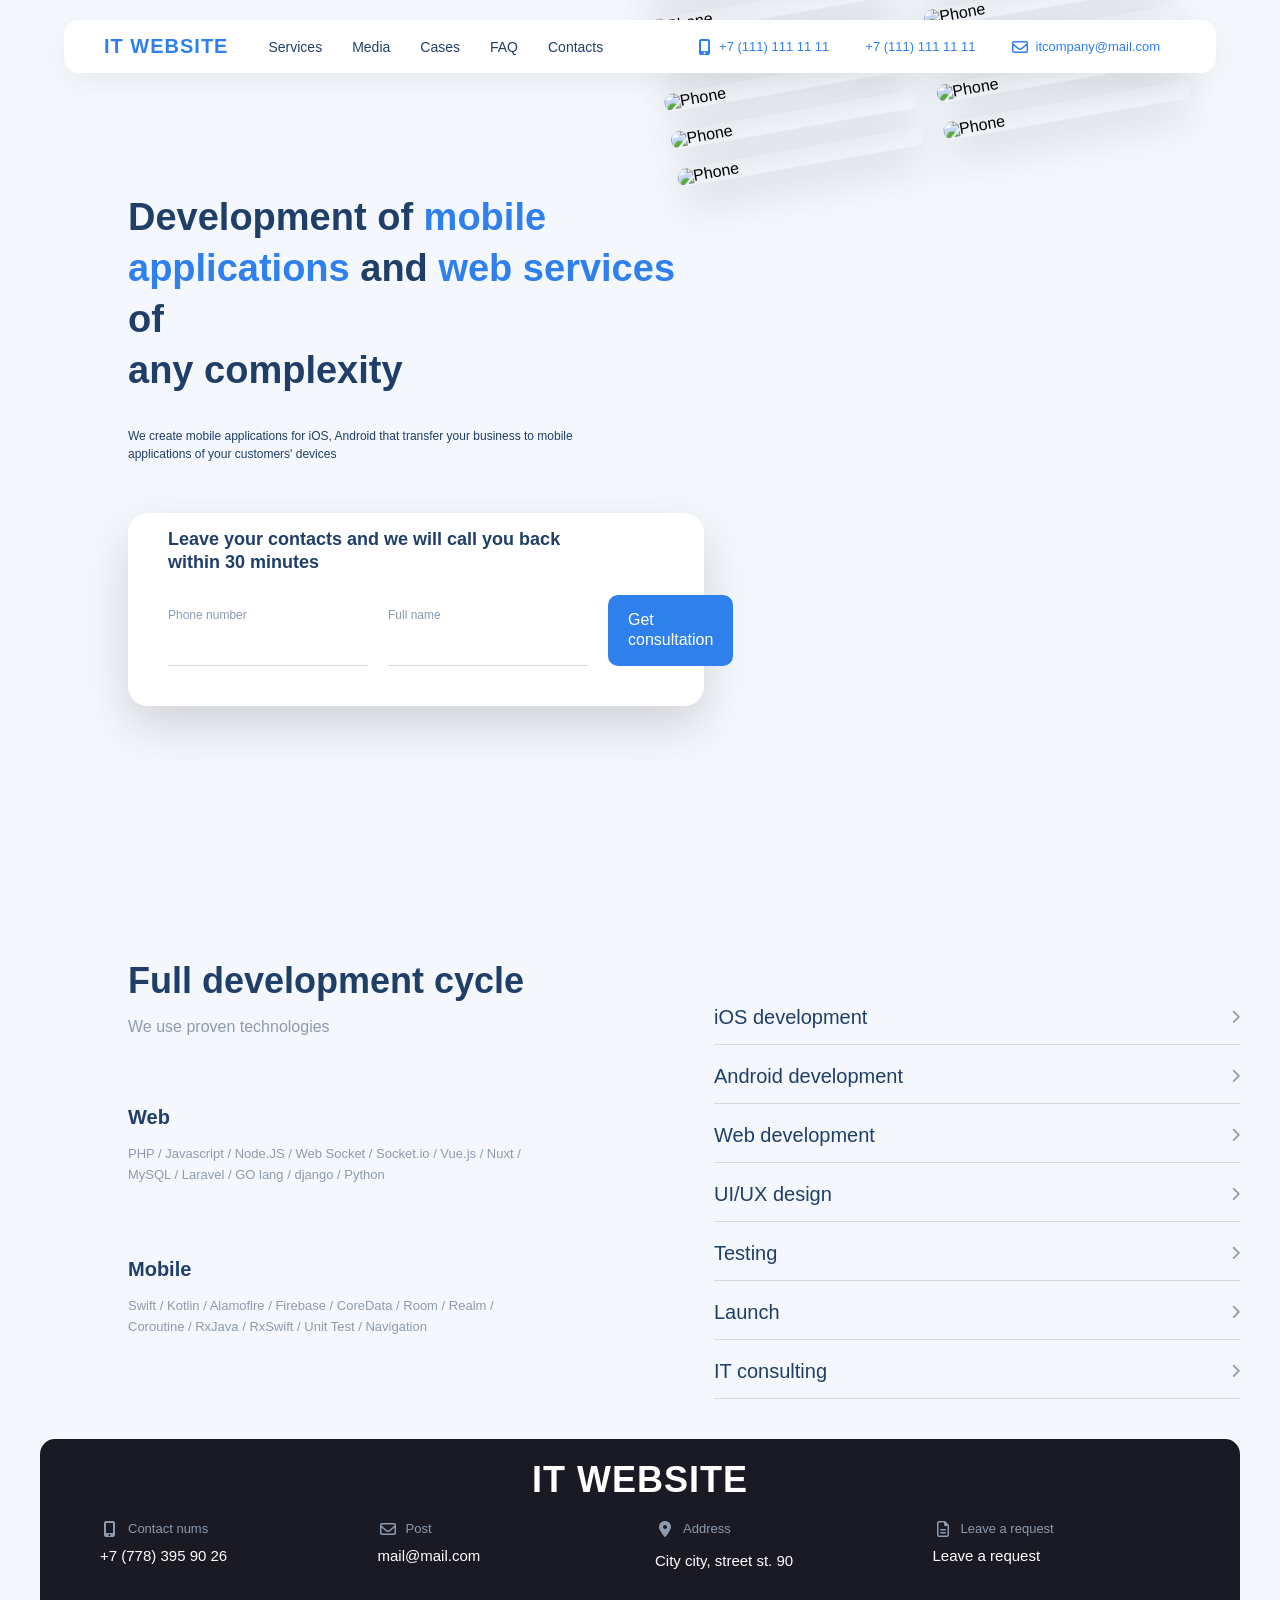
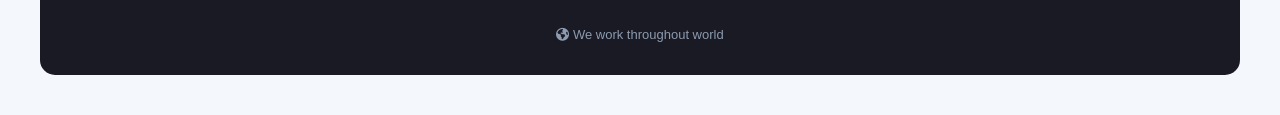
==== commit 38a9b40f: "Лабораторная 6" ====
--- a/src/index.html
+++ b/src/index.html
@@ -7,26 +7,20 @@
     <link rel="stylesheet" href="https://cdnjs.cloudflare.com/ajax/libs/font-awesome/6.4.0/css/all.min.css">
     <link rel="stylesheet" href="/src/assets/styles/style.css">
 </head>
-
 <body>
     <header class="site-header">
         <div class="header-wrapper">
-
             <input type="checkbox" id="burger-toggle" class="burger-checkbox">
-            
             <label for="burger-toggle" class="burger-menu">
                 <i class="fa-solid fa-bars"></i>
             </label>
-
             <a href="index.html" class="logo">IT WEBSITE</a>
-
             <div class="header-email">
                 <a href="mailto:itcompany@mail.com" class="email">
                     <i class="fa-regular fa-envelope"></i>
                     <span class="text-blue">itcompany@mail.com</span>
                 </a>
             </div>
-
             <div class="nav-and-contacts">
                 <nav class="main-nav">
                     <ul class="menu">
@@ -59,11 +53,36 @@
                     applications of your customers' devices<br>
                 </p>
 
-                <div class="hero-right-mobile">
-                    <picture>
-                        <source media="(max-width: 768px)" srcset="/src/assets/img/phones-tablet.png">
-                        <img src="/src/assets/img/phones.png" alt="Мобильные приложения" class="hero-phones-img">
-                    </picture>
+                <div class="hero-right">
+                    <div class="phones-anim-wrapper">
+                        <div class="phones-column col-left">
+                            <img src="/src/assets/img/phone-left-1.jpg" alt="Phone" class="phone-img">
+                            <img src="/src/assets/img/phone-left-2.jpg" alt="Phone" class="phone-img">
+                            <img src="/src/assets/img/phone-left-3.jpg" alt="Phone" class="phone-img">
+
+                            <img src="/src/assets/img/phone-left-1.jpg" alt="Phone" class="phone-img">
+                            <img src="/src/assets/img/phone-left-2.jpg" alt="Phone" class="phone-img">
+                            <img src="/src/assets/img/phone-left-3.jpg" alt="Phone" class="phone-img">
+
+                            <img src="/src/assets/img/phone-left-1.jpg" alt="Phone" class="phone-img">
+                            <img src="/src/assets/img/phone-left-2.jpg" alt="Phone" class="phone-img">
+                            <img src="/src/assets/img/phone-left-3.jpg" alt="Phone" class="phone-img">
+                        </div>
+
+                        <div class="phones-column col-right">
+                            <img src="/src/assets/img/phone-right-1.jpg" alt="Phone" class="phone-img">
+                            <img src="/src/assets/img/phone-right-2.jpg" alt="Phone" class="phone-img">
+                            <img src="/src/assets/img/phone-right-3.jpg" alt="Phone" class="phone-img">
+
+                            <img src="/src/assets/img/phone-right-1.jpg" alt="Phone" class="phone-img">
+                            <img src="/src/assets/img/phone-right-2.jpg" alt="Phone" class="phone-img">
+                            <img src="/src/assets/img/phone-right-3.jpg" alt="Phone" class="phone-img">
+
+                            <img src="/src/assets/img/phone-right-1.jpg" alt="Phone" class="phone-img">
+                            <img src="/src/assets/img/phone-right-2.jpg" alt="Phone" class="phone-img">
+                            <img src="/src/assets/img/phone-right-3.jpg" alt="Phone" class="phone-img">
+                        </div>
+                    </div>
                 </div>
 
                 <div class="callback-box">
@@ -81,21 +100,12 @@
                     </form>
                 </div>
             </div>
-
-            <div class="hero-right">
-                <picture>
-                    <source media="(max-width: 768px)" srcset="/src/assets/img/phones-tablet.png">
-                    <img src="/src/assets/img/phones.png" alt="Мобильные приложения" class="hero-phones-img">
-                </picture>
-            </div>
-
         </section>
 
         <section class="development-cycle">
             <div class="container">
                 <h2 class="section-main-title">Full development cycle</h2>
                 <p class="section-subtitle">We use proven technologies</p>
-
                 <div class="cycle-grid">
                     <div class="tech-columns">
                         <div class="tech-group">
@@ -107,7 +117,6 @@
                             <p class="tech-list">Swift / Kotlin / Alamofire / Firebase / CoreData / Room / Realm / Coroutine / RxJava / RxSwift / Unit Test / Navigation</p>
                         </div>
                     </div>
-
                     <div class="services-column">
                         <ul class="services-list-new">
                             <li><a href="#">iOS development <i class="fa-solid fa-chevron-right"></i></a></li>
@@ -122,7 +131,6 @@
                 </div>
             </div>
         </section>
-        
     </main>
 
     <div class="footer-wrapper">
--- a/src/assets/styles/style.css
+++ b/src/assets/styles/style.css
@@ -1,799 +1,818 @@
+@charset "UTF-8";
 @import "./global.css";
 @import "./fonts.css";
 @import "./utils.css";
-
 body {
-    font-family: "Inter", sans-serif;
-    background-color: #F4F7FC;
+  font-family: "Inter", sans-serif;
+  background-color: #F4F7FC;
+  margin: 0;
+  padding: 0;
+  display: flex;
+  flex-direction: column;
+  min-height: 100vh;
+  overflow-x: hidden;
+}
+
+.site-header {
+  position: fixed;
+  top: 20px;
+  left: 0;
+  width: 100%;
+  z-index: 1000;
+  display: flex;
+  justify-content: center;
+}
+
+.header-wrapper {
+  background-color: #FFFFFF;
+  border-radius: 15px;
+  box-shadow: 0 10px 30px rgba(0, 0, 0, 0.05);
+  padding: 15px 40px;
+  display: flex;
+  justify-content: space-between;
+  align-items: center;
+  width: 90%;
+  max-width: 1300px;
+  box-sizing: border-box;
+}
+
+.logo {
+  font-size: 20px;
+  font-weight: 700;
+  color: #2F80ED;
+  text-decoration: none;
+  letter-spacing: 1px;
+  white-space: nowrap;
+  margin-right: 40px;
+}
+
+.main-nav .menu {
+  display: flex;
+  list-style: none;
+  gap: 30px;
+  margin: 0;
+  padding: 0;
+}
+
+.main-nav a {
+  text-decoration: none;
+  color: #1F3F68;
+  font-weight: 500;
+  font-size: 14px;
+  transition: color 0.3s;
+}
+
+.main-nav a:hover {
+  color: #2F80ED;
+}
+
+.header-contacts {
+  display: flex;
+  gap: 20px;
+  align-items: center;
+}
+
+.header-contacts a {
+  text-decoration: none;
+  color: #1F3F68;
+  font-size: 13px;
+  display: flex;
+  align-items: center;
+  gap: 8px;
+  margin-right: 16px;
+}
+
+.burger-checkbox,
+.burger-menu,
+.header-email {
+  display: none;
+}
+
+.nav-and-contacts {
+  display: flex;
+  align-items: center;
+  justify-content: space-between;
+  width: 100%;
+}
+
+.main-content {
+  flex: 1;
+  position: relative;
+}
+
+.hero {
+  max-width: 1400px;
+  margin: 0 auto;
+  padding: 140px 40px 0 88px;
+  position: relative;
+  min-height: 750px;
+  display: block;
+}
+
+.hero-left {
+  padding-top: 20px;
+  padding-bottom: 60px;
+  position: static;
+  z-index: 2;
+  padding-left: 40px;
+  width: 50%;
+}
+
+.hero-title {
+  font-size: 38px;
+  line-height: 1.35;
+  color: #1F3F68;
+  margin-bottom: 30px;
+  font-weight: 700;
+  max-width: 550px;
+}
+
+.text-blue {
+  color: #2F80ED;
+}
+
+.hero-subtitle {
+  font-size: 12px;
+  line-height: 1.5;
+  color: #1F3F68;
+  max-width: 500px;
+  margin-bottom: 50px;
+  font-weight: 500;
+}
+
+.callback-box {
+  background: #FFFFFF;
+  border-radius: 20px;
+  padding: 25px 40px 40px 40px;
+  box-shadow: 0 20px 50px rgba(0, 0, 0, 0.15);
+}
+
+.callback-title {
+  font-size: 18px;
+  color: #1F3F68;
+  line-height: 1.3;
+  margin-top: -10px;
+  margin-bottom: 20px;
+}
+
+.callback-form {
+  display: flex;
+  gap: 20px;
+  align-items: flex-end;
+}
+
+.form-group {
+  display: flex;
+  flex-direction: column;
+  flex: 1;
+}
+
+.form-group label {
+  font-size: 12px;
+  color: #8C9BAF;
+  margin-bottom: 5px;
+}
+
+.form-group input {
+  border: none;
+  border-bottom: 1px solid #D1D9E2;
+  padding: 10px 0;
+  font-size: 16px;
+  color: #1F3F68;
+  outline: none;
+  background: transparent;
+}
+
+.form-group input:focus {
+  border-bottom-color: #2F80ED;
+}
+
+.btn-submit {
+  background: #2F80ED;
+  color: #FFFFFF;
+  border: none;
+  border-radius: 10px;
+  padding: 15px 20px;
+  font-size: 16px;
+  font-weight: 500;
+  cursor: pointer;
+  transition: background 0.3s;
+  text-align: left;
+  white-space: normal;
+  line-height: 1.3;
+  max-width: 140px;
+  width: 100%;
+  display: flex;
+  align-items: center;
+}
+
+.btn-submit:hover {
+  background: #1C60C4;
+}
+
+.hero-right {
+  position: absolute;
+  top: 0;
+  right: 0;
+  bottom: 0;
+  width: 60%;
+  z-index: 1;
+  overflow: hidden;
+  display: flex;
+  justify-content: flex-end;
+  pointer-events: none;
+}
+
+.phones-anim-wrapper {
+  display: flex;
+  gap: 20px;
+  height: 140%;
+  transform: rotate(-10deg) translateY(-15%);
+}
+
+.phones-column {
+  display: flex;
+  flex-direction: column;
+  gap: 20px;
+  width: 250px;
+}
+
+.phone-img {
+  width: 100%;
+  height: auto;
+  border-radius: 30px;
+  box-shadow: 0 20px 40px rgba(0, 0, 0, 0.15);
+}
+
+.col-left {
+  animation: scrollDownDesktop 25s linear infinite;
+}
+
+.col-right {
+  animation: scrollUpDesktop 30s linear infinite;
+}
+
+@keyframes scrollDownDesktop {
+  0% {
+    transform: translateY(-33.333%);
+  }
+  100% {
+    transform: translateY(0);
+  }
+}
+@keyframes scrollUpDesktop {
+  0% {
+    transform: translateY(0);
+  }
+  100% {
+    transform: translateY(-33.333%);
+  }
+}
+
+.development-cycle {
+  background-color: #F4F7FC;
+  padding: 40px 0;
+}
+
+.development-cycle .container {
+  max-width: 1400px;
+  margin: 0 auto;
+  padding: 0 40px 0 128px;
+}
+
+.section-main-title {
+  font-size: 36px;
+  font-weight: 700;
+  color: #1F3F68;
+  margin-bottom: 10px;
+}
+
+.section-subtitle {
+  font-size: 16px;
+  color: #8C9BAF;
+  margin-bottom: 50px;
+}
+
+.cycle-grid {
+  display: grid;
+  grid-template-columns: 1fr 1fr;
+  gap: 60px;
+}
+
+.tech-columns {
+  display: flex;
+  flex-direction: column;
+  gap: 40px;
+}
+
+.tech-title {
+  font-size: 20px;
+  font-weight: 600;
+  color: #1F3F68;
+  margin-bottom: 15px;
+}
+
+.tech-list {
+  font-size: 13px;
+  line-height: 1.6;
+  color: #8C9BAF;
+  max-width: 400px;
+}
+
+.services-column {
+  padding-top: 0;
+  margin-top: -80px;
+}
+
+.services-list-new {
+  list-style: none;
+  padding: 0;
+  margin: 0;
+  display: flex;
+  flex-direction: column;
+  gap: 20px;
+}
+
+.services-list-new li a {
+  display: flex;
+  justify-content: space-between;
+  align-items: center;
+  text-decoration: none;
+  font-size: 20px;
+  font-weight: 500;
+  color: #1F3F68;
+  padding-bottom: 15px;
+  border-bottom: 1px solid #D1D9E2;
+  transition: color 0.3s;
+}
+
+.services-list-new li a:hover {
+  color: #2F80ED;
+}
+
+.services-list-new li a i {
+  font-size: 14px;
+  color: #8C9BAF;
+}
+
+.footer-wrapper {
+  padding: 0 40px 40px 40px;
+  max-width: 1400px;
+  margin: 0 auto;
+  width: 100%;
+  box-sizing: border-box;
+  position: relative;
+  z-index: 10;
+  margin-top: auto;
+}
+
+.site-footer {
+  background-color: #1A1A24;
+  color: #FFFFFF;
+  padding: 20px 60px 20px;
+  border-radius: 15px;
+}
+
+.footer-title {
+  font-size: 36px;
+  text-align: center;
+  margin-bottom: 20px;
+  margin-top: 0;
+  letter-spacing: 1px;
+  font-weight: 700;
+}
+
+.footer-grid {
+  display: grid;
+  grid-template-columns: repeat(4, 1fr);
+  gap: 30px;
+  margin-bottom: 20px;
+}
+
+.footer-label {
+  font-size: 13px;
+  color: #8C9BAF;
+  margin-bottom: 10px;
+  display: flex;
+  align-items: center;
+  gap: 8px;
+}
+
+.footer-link {
+  color: #FFFFFF;
+  text-decoration: none;
+  font-size: 15px;
+  transition: color 0.3s;
+}
+
+.footer-link:hover {
+  color: #2F80ED;
+}
+
+.footer-bottom {
+  text-align: center;
+  font-size: 13px;
+  color: #8C9BAF;
+  padding-top: 10px;
+}
+
+.header-contacts a i {
+  color: #2F80ED;
+  font-size: 16px;
+}
+
+.footer-label i {
+  color: #8C9BAF;
+  font-size: 16px;
+  width: 20px;
+  text-align: center;
+}
+
+@media (max-width: 768px) {
+  .header-wrapper {
+    display: flex;
+    justify-content: center;
+    align-items: center;
+    position: relative;
+    padding: 15px 20px;
+    width: 95%;
+  }
+  .burger-menu {
+    display: block;
+    font-size: 24px;
+    color: #2F80ED;
+    cursor: pointer;
+    position: absolute;
+    left: 20px;
+    z-index: 10;
+  }
+  .logo {
+    font-size: 18px;
     margin: 0;
-    padding: 0;
-    display: flex;
-    flex-direction: column;
-    min-height: 100vh;
-    overflow-x: hidden; 
-}
-
-.site-header {
+  }
+  .nav-and-contacts {
+    display: none;
     position: fixed;
-    top: 20px;
+    top: 0;
     left: 0;
     width: 100%;
+    height: 100vh;
+    background-color: #F4F7FC;
+    flex-direction: column;
+    justify-content: center;
     z-index: 1000;
-    display: flex;
-    justify-content: center;
-}
-
-.header-wrapper {
-    background-color: #FFFFFF;
-    border-radius: 15px;
-    box-shadow: 0 10px 30px rgba(0, 0, 0, 0.05);
-    padding: 15px 40px;
-    display: flex;
-    justify-content: space-between;
+  }
+  .burger-checkbox:checked ~ .nav-and-contacts {
+    display: flex;
+  }
+  .main-nav .menu {
+    flex-direction: column;
     align-items: center;
-    width: 90%;
-    max-width: 1300px;
-    box-sizing: border-box;
-}
-
-.logo {
+    gap: 25px;
+    margin-bottom: 40px;
+  }
+  .main-nav a {
     font-size: 20px;
-    font-weight: 700;
+  }
+  .header-email {
+    display: flex;
+    position: absolute;
+    right: 20px;
+    top: 50%;
+    transform: translateY(-50%);
+  }
+  .header-email .email {
+    display: flex;
+    align-items: center;
+    gap: 5px;
+    font-size: 13px;
     color: #2F80ED;
     text-decoration: none;
-    letter-spacing: 1px;
-    
-    white-space: nowrap; 
-    margin-right: 40px; 
-}
-
-.main-nav .menu {
-    display: flex;
-    list-style: none;
+  }
+  .hero {
+    display: block;
+    padding: 120px 20px 40px 20px;
+    min-height: auto;
+    position: relative;
+  }
+  .hero-left {
+    width: 50%;
+    padding-left: 0;
+    padding-bottom: 40px;
+    z-index: 2;
+  }
+  .hero-title {
+    font-size: 28px;
+    line-height: 1.2;
+  }
+  .hero-subtitle {
+    font-size: 14px;
+    margin-bottom: 30px;
+  }
+  .callback-box {
+    padding: 20px;
+  }
+  .callback-title {
+    font-size: 16px;
+  }
+  .callback-form {
+    flex-direction: column;
+    align-items: stretch;
+  }
+  .btn-submit {
+    max-width: 160px;
+    width: 100%;
+    text-align: center;
+    justify-content: center;
+    margin-top: 10px;
+  }
+  .hero-right {
+    position: absolute;
+    top: 0;
+    right: 0; 
+    bottom: 0;
+    width: 75%; 
+    z-index: 1;
+    overflow: hidden;
+    display: flex;
+    justify-content: flex-end;
+  }
+  .phones-anim-wrapper {
+    transform: rotate(-10deg) translateY(-15%) scale(0.7); 
+    height: 130%;
+    margin-right: -60px; 
+  }
+  .phones-column {
+    width: 220px;
+  }
+  .col-left {
+    animation: scrollDownDesktop 25s linear infinite;
+  }
+  .col-right {
+    animation: scrollUpDesktop 30s linear infinite;
+  }
+  .development-cycle .container {
+    padding: 0 20px;
+  }
+  .cycle-grid {
+    grid-template-columns: 1fr 1fr;
     gap: 30px;
+  }
+  .section-main-title {
+    font-size: 28px;
+  }
+  .tech-title {
+    font-size: 18px;
+  }
+  .tech-list {
+    font-size: 12px;
+  }
+  .services-list-new li a {
+    font-size: 16px;
+    padding-bottom: 10px;
+  }
+  .services-column {
+    margin-top: 0;
+    padding-top: 40px;
+  }
+  .footer-grid {
+    grid-template-columns: repeat(4, 1fr);
+    gap: 15px;
+  }
+  .footer-label {
+    font-size: 12px;
+  }
+  .footer-link {
+    font-size: 13px;
+  }
+  .footer-title {
+    font-size: 24px;
+    margin-bottom: 15px;
+  }
+  .footer-wrapper {
+    padding: 0;
+    width: 100%;
     margin: 0;
-    padding: 0;
-}
-
-.main-nav a {
-    text-decoration: none;
-    color: #1F3F68;
-    font-weight: 500;
+    box-sizing: border-box;
+    position: relative;
+    left: 50%;
+    transform: translateX(-50%);
+  }
+  .site-footer {
+    padding: 30px 20px;
+    border-radius: 15px;
+    width: 90%; 
+    margin: 0 auto; 
+    box-sizing: border-box;
+  }
+}
+
+@media (max-width: 426px) {
+  .header-wrapper {
+    width: 92%;
+    padding: 10px 15px;
+  }
+  .header-email {
+    display: none;
+  }
+  .hero {
+    display: flex;
+    flex-direction: column;
+    padding: 100px 20px 20px 20px;
+    min-height: auto;
+  }
+  .hero-left {
+    display: contents;
+  }
+  .hero-title {
+    order: 1;
+    font-size: 26px;
+    line-height: 1.2;
+    margin-bottom: 15px;
+    max-width: 100%;
+    padding-left: 0;
+  }
+  .hero-subtitle {
+    order: 2;
+    font-size: 12px;
+    margin-bottom: 20px;
+  }
+  .hero-right {
+    order: 3;
+    position: relative;
+    width: 100%;
+    height: 350px;
+    margin: 10px 0 20px 0;
+    display: flex;
+    justify-content: center;
+    align-items: center;
+    overflow: hidden;
+    right: auto;
+    top: auto;
+    bottom: auto;
+  }
+  .phones-anim-wrapper {
+    display: flex;
+    gap: 15px;
+    height: max-content;
+    transform: rotate(-10deg) scale(0.5);
+  }
+  .phones-column {
+    display: flex;
+    flex-direction: column;
+    gap: 20px;
+    width: 200px;
+  }
+  .phone-img {
+    border-radius: 20px;
+    box-shadow: 0 10px 20px rgba(0, 0, 0, 0.1);
+    width: 100%;
+    display: block;
+  }
+  .col-left {
+    animation: scrollDownMobile 25s linear infinite;
+  }
+  .col-right {
+    animation: scrollUpMobile 25s linear infinite;
+  }
+  @keyframes scrollDownMobile {
+    0% {
+      transform: rotate(0deg) translateY(-33.333%);
+    }
+    100% {
+      transform: rotate(0deg) translateY(0);
+    }
+  }
+  @keyframes scrollUpMobile {
+    0% {
+      transform: rotate(0deg) translateY(0);
+    }
+    100% {
+      transform: rotate(0deg) translateY(-33.333%);
+    }
+  }
+  .callback-box {
+    order: 4;
+    padding: 20px;
+    width: 100%;
+    box-sizing: border-box;
+  }
+  .callback-title {
+    font-size: 15px;
+    margin-top: 0;
+    margin-bottom: 15px;
+  }
+  .form-group label {
+    font-size: 11px;
+  }
+  .form-group input {
+    padding: 8px 0;
     font-size: 14px;
-    transition: color 0.3s;
-}
-
-.main-nav a:hover {
-    color: #2F80ED;
-}
-
-.header-contacts {
-    display: flex;
+  }
+  .callback-form {
+    flex-direction: column;
+    align-items: flex-start;
+  }
+  .btn-submit {
+    max-width: 160px;
+    width: 100%;
+    text-align: center;
+    justify-content: center;
+    margin-top: 15px;
+  }
+  .nav-and-contacts {
+    background-color: #FFFFFF;
+  }
+  .main-nav .menu {
     gap: 20px;
-    align-items: center;
-}
-
-.header-contacts a {
-    text-decoration: none;
-    color: #1F3F68;
-    font-size: 13px;
-    display: flex;
-    align-items: center;
-    gap: 8px;
-    margin-right: 16px; 
-}
-
-.burger-checkbox,
-.burger-menu,
-.header-email,
-.hero-right-mobile {
-    display: none; 
-}
-
-.nav-and-contacts {
-    display: flex;
-    align-items: center;
-    justify-content: space-between;
-    width: 100%;
-}
-
-.main-content {
-    flex: 1;
-    position: relative;
-}
-
-.hero {
-    max-width: 1400px;
-    margin: 0 auto;
-    padding: 140px 40px 0 88px;
-    position: relative; 
-    min-height: 750px; 
-    display: grid;
-    grid-template-columns: 1fr 1fr;
-    align-items: start;
-    gap: 20px;
-}
-
-.hero-left {
-    padding-top: 20px;
-    padding-bottom: 60px;
-    position: static; 
-    z-index: 2; 
-    padding-left: 40px; 
-}
-
-.hero-title {
-    font-size: 38px;
-    line-height: 1.35;
-    color: #1F3F68;
-    margin-bottom: 30px;
-    font-weight: 700;
-}
-
-.text-blue {
-    color: #2F80ED;
-}
-
-.hero-subtitle {
-    font-size: 12px;
-    line-height: 1.5;
-    color: #1F3F68;
-    max-width: 500px;
-    margin-bottom: 50px;
-    font-weight: 500;
-}
-
-.callback-box {
-    background: #FFFFFF;
-    border-radius: 20px;
-    padding: 25px 40px 40px 40px; 
-    box-shadow: 0 20px 50px rgba(0, 0, 0, 0.15); 
-}
-
-.callback-title {
+  }
+  .main-nav a {
     font-size: 18px;
     color: #1F3F68;
-    line-height: 1.3;
-    margin-top: -10px;   
-    margin-bottom: 20px;  
-}
-
-.callback-form {
-    display: flex;
-    gap: 20px;
-    align-items: flex-end;
-}
-
-.form-group {
+  }
+  .header-contacts {
     display: flex;
     flex-direction: column;
-    flex: 1;
-}
-
-.form-group label {
+    align-items: center;
+    gap: 15px;
+    margin-top: 20px;
+  }
+  .header-contacts .phone {
+    display: flex;
+    align-items: center;
+    gap: 10px;
+    font-size: 14px;
+  }
+  .header-contacts .phone i {
+    display: block;
+    color: #2F80ED;
+  }
+  .header-contacts .email {
+    display: flex;
+    align-items: center;
+    gap: 10px;
+    font-size: 14px;
+  }
+  .development-cycle {
+    padding: 40px 0;
+  }
+  .development-cycle .container {
+    padding: 0 20px;
+  }
+  .section-main-title {
+    font-size: 24px;
+  }
+  .section-subtitle {
+    font-size: 14px;
+    margin-bottom: 30px;
+  }
+  .cycle-grid {
+    grid-template-columns: 1fr;
+    gap: 30px;
+  }
+  .services-column {
+    margin-top: 0;
+    padding-top: 0;
+  }
+  .tech-list {
     font-size: 12px;
-    color: #8C9BAF;
-    margin-bottom: 5px;
-}
-
-.form-group input {
-    border: none;
-    border-bottom: 1px solid #D1D9E2;
-    padding: 10px 0;
-    font-size: 16px;
-    color: #1F3F68;
-    outline: none;
-    background: transparent;
-}
-
-.form-group input:focus {
-    border-bottom-color: #2F80ED;
-}
-
-.btn-submit {
-    background: #2F80ED;
-    color: #FFFFFF;
-    border: none;
-    border-radius: 10px;
-    padding: 15px 20px; 
-    font-size: 16px;
-    font-weight: 500;
-    cursor: pointer;
-    transition: background 0.3s;
-    text-align: left;      
-    white-space: normal;    
-    line-height: 1.3;       
-    max-width: 140px;       
-    width: 100%;
-    display: flex;
-    align-items: center;   
-}
-
-.btn-submit:hover {
-    background: #1C60C4;
-}
-
-.hero-right {
-    position: absolute; 
-    top: 0;
-    right: 0;
-    bottom: 0;
-    width: 60%; 
-    z-index: 1; 
-}
-
-.hero-phones-img {
-    position: absolute;
-    right: -60px;  
-    bottom: 0;     
-    height: 110%;  
-    width: auto;
-    max-width: none;
-    display: block;
-    filter: drop-shadow(0px 20px 40px rgba(0, 0, 0, 0.12));
-}
-
-.development-cycle {
-    background-color: #F4F7FC;
-    padding: 40px 0;
-}
-
-.development-cycle .container {
-    max-width: 1400px;
-    margin: 0 auto;
-    padding: 0 40px 0 128px; 
-}
-
-.section-main-title {
-    font-size: 36px;
-    font-weight: 700;
-    color: #1F3F68;
-    margin-bottom: 10px;
-}
-
-.section-subtitle {
-    font-size: 16px;
-    color: #8C9BAF;
-    margin-bottom: 50px;
-}
-
-.cycle-grid {
-    display: grid;
-    grid-template-columns: 1fr 1fr;
-    gap: 60px;
-}
-
-.tech-columns {
-    display: flex;
-    flex-direction: column;
-    gap: 40px;
-}
-
-.tech-title {
-    font-size: 20px;
-    font-weight: 600;
-    color: #1F3F68;
-    margin-bottom: 15px;
-}
-
-.tech-list {
-    font-size: 13px;
-    line-height: 1.6;
-    color: #8C9BAF;
-    max-width: 400px;
-}
-
-.services-column {
-    padding-top: 0;
-    margin-top: -80px; 
-}
-
-.services-list-new {
-    list-style: none;
-    padding: 0;
-    margin: 0;
-    display: flex;
-    flex-direction: column;
-    gap: 20px;
-}
-
-.services-list-new li a {
-    display: flex;
-    justify-content: space-between;
-    align-items: center;
-    text-decoration: none;
-    font-size: 20px;
-    font-weight: 500;
-    color: #1F3F68;
+  }
+  .services-list-new li a {
+    font-size: 15px;
     padding-bottom: 15px;
-    border-bottom: 1px solid #D1D9E2; 
-    transition: color 0.3s;
-}
-
-.services-list-new li a:hover {
-    color: #2F80ED;
-}
-
-.services-list-new li a i {
-    font-size: 14px;
-    color: #8C9BAF;
-}
-
-.footer-wrapper {
-    padding: 0 40px 40px 40px; 
-    max-width: 1400px;
-    margin: 0 auto;
+  }
+  .footer-wrapper {
+    padding: 0 15px 20px 15px;
     width: 100%;
     box-sizing: border-box;
-    position: relative;
-    z-index: 10; 
-    margin-top: auto;
-}
-
-.site-footer {
-    background-color: #1A1A24;
-    color: #FFFFFF;
-    padding: 20px 60px 20px; 
-    border-radius: 15px; 
-}
-
-.footer-title {
-    font-size: 36px; 
+  }
+  .site-footer {
+    padding: 25px 15px;
+    border-radius: 15px;
+    box-sizing: border-box;
+  }
+  .footer-title {
+    font-size: 22px;
+    margin-bottom: 25px;
+  }
+  .footer-grid {
+    grid-template-columns: 1fr 1fr;
+    gap: 20px 10px;
+    text-align: left;
+  }
+  .footer-label {
+    font-size: 11px;
+    justify-content: flex-start;
+    margin-bottom: 5px;
+  }
+  .footer-link {
+    font-size: 13px;
+  }
+  .footer-bottom {
+    margin-top: 20px;
+    font-size: 11px;
     text-align: center;
-    margin-bottom: 20px;
-    margin-top: 0; 
-    letter-spacing: 1px;
-    font-weight: 700;
-}
-
-.footer-grid {
-    display: grid;
-    grid-template-columns: repeat(4, 1fr);
-    gap: 30px;
-    margin-bottom: 20px;
-}
-
-.footer-label {
-    font-size: 13px;
-    color: #8C9BAF;
-    margin-bottom: 10px;
-    display: flex;
-    align-items: center;
-    gap: 8px;
-}
-
-.footer-link {
-    color: #FFFFFF;
-    text-decoration: none;
-    font-size: 15px;
-    transition: color 0.3s;
-}
-
-.footer-link:hover {
-    color: #2F80ED;
-}
-
-.footer-bottom {
-    text-align: center;
-    font-size: 13px;
-    color: #8C9BAF;
-    padding-top: 10px;
-}
-
-.header-contacts a i {
-    color: #2F80ED; 
-    font-size: 16px;
-}
-
-.footer-label i {
-    color: #8C9BAF; 
-    font-size: 16px;
-    width: 20px; 
-    text-align: center;
-}
-
-@media (max-width: 768px) {
-    
-    .header-wrapper {
-        display: flex;
-        justify-content: center; 
-        align-items: center;
-        position: relative;
-        padding: 15px 20px;
-        width: 95%;
-    }
-
-    .burger-menu {
-        display: block;
-        font-size: 24px;
-        color: #2F80ED;
-        cursor: pointer;
-        position: absolute;
-        left: 20px; 
-        z-index: 10;
-    }
-
-    .logo {
-        font-size: 18px;
-        margin: 0;
-    }
-
-    .nav-and-contacts {
-        display: none;
-        position: fixed;
-        top: 0;
-        left: 0;
-        width: 100%;
-        height: 100vh;
-        background-color: #F4F7FC;
-        flex-direction: column;
-        justify-content: center;
-        z-index: 1000;
-    }
-
-    .burger-checkbox:checked ~ .nav-and-contacts {
-        display: flex;
-    }
-
-    .main-nav .menu {
-        flex-direction: column;
-        align-items: center;
-        gap: 25px;
-        margin-bottom: 40px;
-    }
-
-    .main-nav a {
-        font-size: 20px;
-    }
-
-    .header-email {
-        display: flex;
-        position: absolute;
-        right: 20px;
-        top: 50%;
-        transform: translateY(-50%);
-    }
-
-    .header-email .email {
-        display: flex;
-        align-items: center;
-        gap: 5px;
-        font-size: 13px;
-        color: #2F80ED;
-        text-decoration: none;
-    }
-
-    .hero {
-        grid-template-columns: 1fr 1fr; 
-        padding: 120px 20px 40px 20px;
-        min-height: auto; 
-        gap: 10px;
-    }
-
-    .hero-left {
-        position: relative; 
-        padding-left: 0;
-        padding-bottom: 40px;
-        z-index: 2; 
-    }
-
-    .hero-title {
-        font-size: 32px; 
-        line-height: 1.2;
-    }
-
-    .hero-subtitle {
-        font-size: 14px;
-        margin-bottom: 30px;
-    }
-
-    .callback-box {
-        padding: 20px;
-    }
-    
-    .callback-title {
-        font-size: 16px;
-    }
-
-    .callback-form {
-        flex-direction: column;
-        align-items: stretch;
-    }
-
-    .btn-submit {
-        max-width: 160px; 
-        width: 100%;
-        text-align: center;
-        justify-content: center;
-        margin-top: 10px;
-    }
-
-    .hero-right {
-        position: absolute; 
-        top: 0;
-        right: 0;
-        bottom: 0;
-        width: 50%; 
-        z-index: 1; 
-    }
-
-    .hero-phones-img {
-        position: absolute;
-        right: -20px; 
-        bottom: 0;     
-        height: 100%; 
-        width: auto;
-        max-width: none;
-        display: block;
-    }
-
-    .development-cycle .container {
-        padding: 0 20px; 
-    }
-
-    .cycle-grid {
-        grid-template-columns: 1fr 1fr; 
-        gap: 30px; 
-    }
-
-    .section-main-title {
-        font-size: 28px;
-    }
-
-    .tech-title {
-        font-size: 18px;
-    }
-
-    .tech-list {
-        font-size: 12px; 
-    }
-
-    .services-list-new li a {
-        font-size: 16px; 
-        padding-bottom: 10px;
-    }
-    
-    .services-column {
-        margin-top: 0; 
-        padding-top: 40px;
-    }
-
-    .footer-grid {
-        grid-template-columns: repeat(4, 1fr); 
-        gap: 15px; 
-    }
-
-    .footer-label {
-        font-size: 12px;
-    }
-    
-    .footer-link {
-        font-size: 13px;
-    }
-    
-    .footer-title {
-        font-size: 24px;
-        margin-bottom: 15px;
-    }
-
-    .footer-wrapper {
-        padding: 0 20px 20px 20px; 
-        max-width: 100%; 
-        width: 100%;
-        margin: 0 auto;
-        box-sizing: border-box; 
-    }
-
-    .site-footer {
-        padding: 30px 20px; 
-        border-radius: 15px; 
-        width: 100%;        
-        box-sizing: border-box; 
-    }
-}
-
-@media (max-width: 426px) {
-    
-    .header-wrapper {
-        width: 92%;
-        padding: 10px 15px;
-    }
-    
-    .header-email {
-        display: none; 
-    }
-
-    .hero {
-        display: flex;
-        flex-direction: column;
-        padding: 100px 20px 20px 20px;
-        min-height: auto; 
-    }
-
-    .hero-left {
-        position: static; 
-        width: 100%;
-        padding-left: 0;
-        padding-bottom: 20px;
-    }
-
-    .hero-title {
-        font-size: 26px;
-        line-height: 1.2;
-        margin-bottom: 15px;
-    }
-
-    .hero-subtitle {
-        font-size: 12px;
-        margin-bottom: 20px;
-    }
-
-    .hero-right {
-        display: none; 
-    }
-
-    .hero-right-mobile {
-        display: flex;
-        justify-content: center;
-        width: 100%;
-        margin-top: 20px;
-        margin-bottom: 30px;
-    }
-
-    .hero-right-mobile .hero-phones-img {
-        position: relative;
-        right: auto;
-        bottom: auto;
-        height: auto;
-        width: 110%; 
-        max-width: none;
-    }
-
-    .callback-box {
-        padding: 20px;
-        width: 100%;
-        box-sizing: border-box;
-    }
-    
-    .callback-title {
-        font-size: 15px;
-        margin-top: 0;
-        margin-bottom: 15px;
-    }
-
-    .form-group label {
-        font-size: 11px;
-    }
-
-    .form-group input {
-        padding: 8px 0;
-        font-size: 14px;
-    }
-
-    .callback-form {
-        flex-direction: column;
-        align-items: flex-start; 
-    }
-
-    .btn-submit {
-        max-width: 160px; 
-        width: 100%;
-        text-align: center;
-        justify-content: center;
-        margin-top: 15px;
-    }
-
-    .nav-and-contacts {
-        background-color: #FFFFFF; 
-    }
-
-    .main-nav .menu {
-        gap: 20px;
-    }
-    
-    .main-nav a {
-        font-size: 18px;
-        color: #1F3F68;
-    }
-
-    .header-contacts {
-        display: flex;
-        flex-direction: column;
-        align-items: center;
-        gap: 15px;
-        margin-top: 20px;
-    }
-    
-    .header-contacts .phone {
-        display: flex;
-        align-items: center;
-        gap: 10px;
-        font-size: 14px;
-    }
-
-    .header-contacts .phone i {
-        display: block; 
-        color: #2F80ED;
-    }
-
-    .header-contacts .email {
-        display: flex; 
-        align-items: center;
-        gap: 10px;
-        font-size: 14px;
-    }
-
-    .development-cycle {
-        padding: 40px 0;
-    }
-    
-    .development-cycle .container {
-        padding: 0 20px;
-    }
-
-    .section-main-title {
-        font-size: 24px;
-    }
-
-    .section-subtitle {
-        font-size: 14px;
-        margin-bottom: 30px;
-    }
-
-    .cycle-grid {
-        grid-template-columns: 1fr;
-        gap: 30px;
-    }
-
-    .services-column {
-        margin-top: 0; 
-        padding-top: 0;
-    }
-
-    .tech-list {
-        font-size: 12px;
-    }
-
-    .services-list-new li a {
-        font-size: 15px;
-        padding-bottom: 15px;
-    }
-
-    .footer-wrapper {
-        padding: 0 15px 20px 15px; 
-        width: 100%;
-        box-sizing: border-box;
-    }
-
-    .site-footer {
-        padding: 25px 15px;
-        border-radius: 15px;
-        box-sizing: border-box;
-    }
-
-    .footer-title {
-        font-size: 22px;
-        margin-bottom: 25px;
-    }
-
-    .footer-grid {
-        grid-template-columns: 1fr 1fr;
-        gap: 20px 10px; 
-        text-align: left; 
-    }
-
-    .footer-label {
-        font-size: 11px;
-        justify-content: flex-start; 
-        margin-bottom: 5px;
-    }
-
-    .footer-link {
-        font-size: 13px;
-    }
-
-    .footer-bottom {
-        margin-top: 20px;
-        font-size: 11px;
-    }
-}+  }
+}
+
+/*# sourceMappingURL=style.css.map */
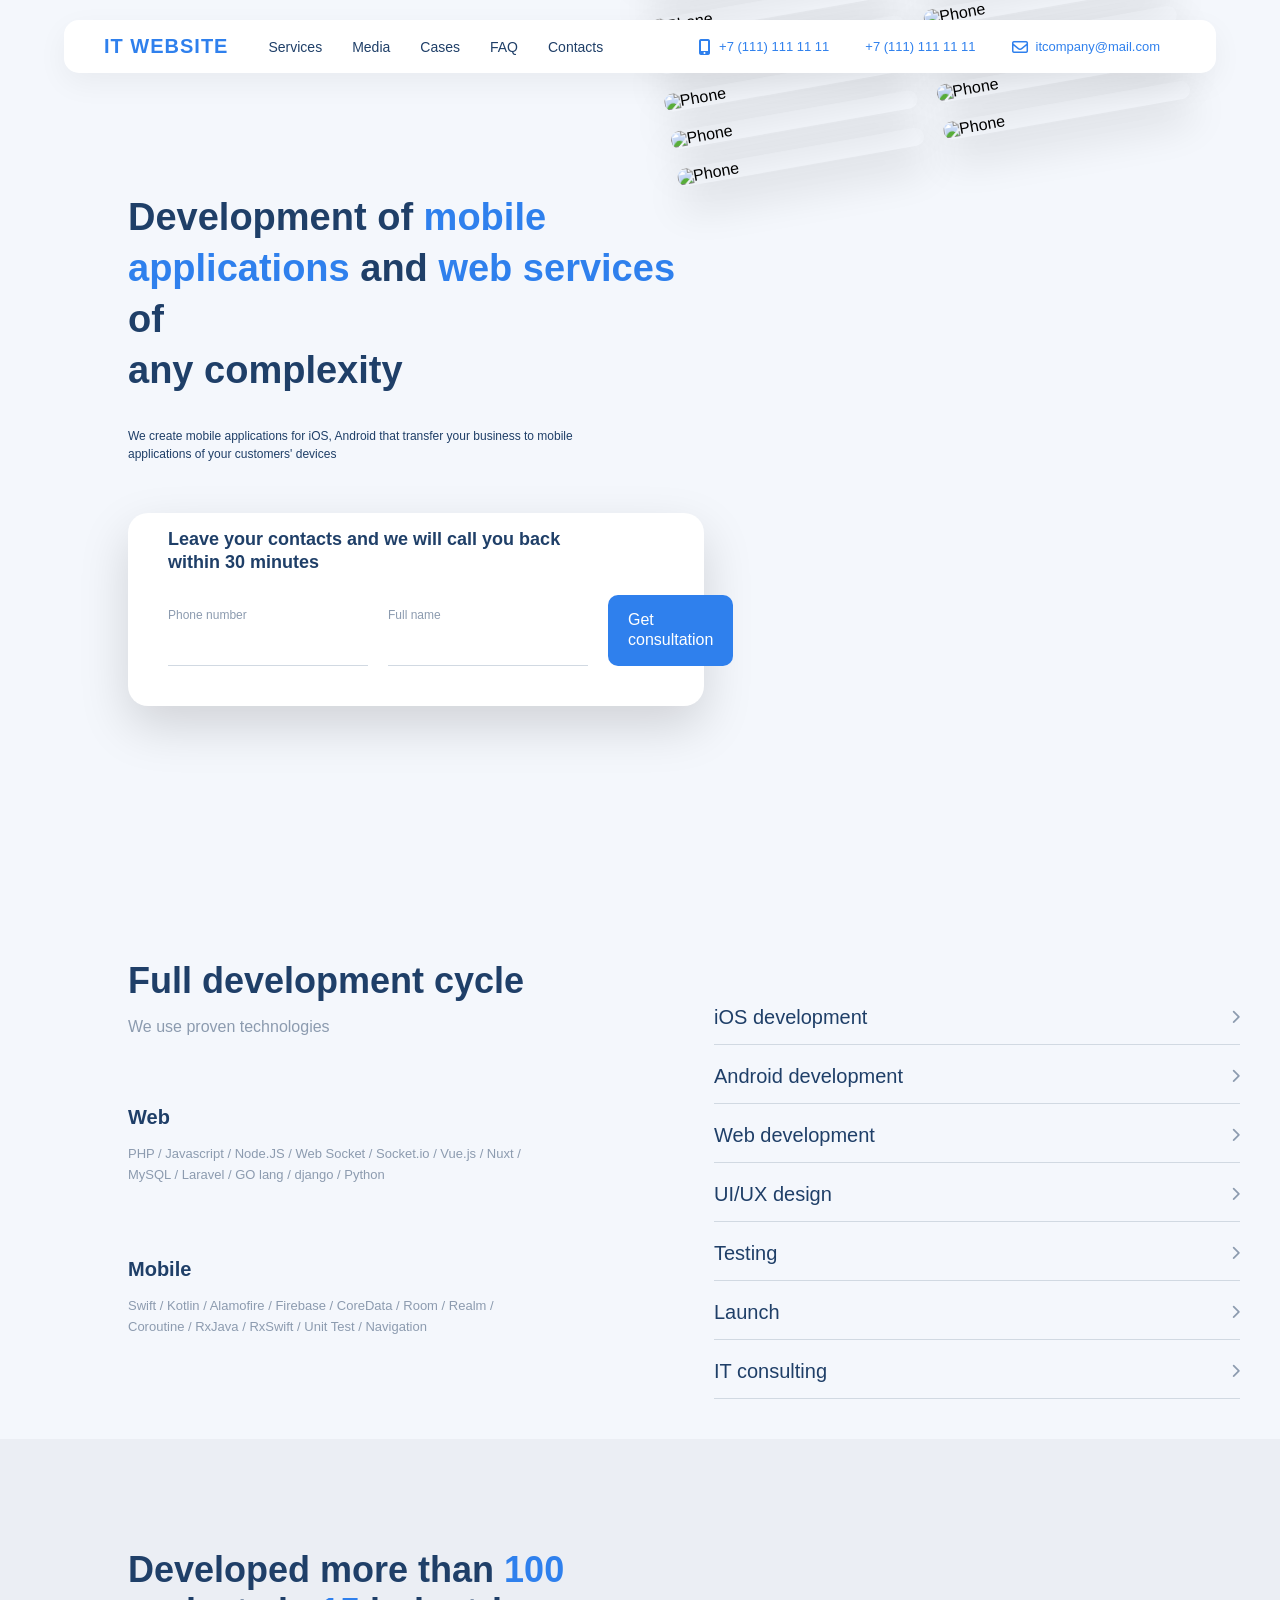
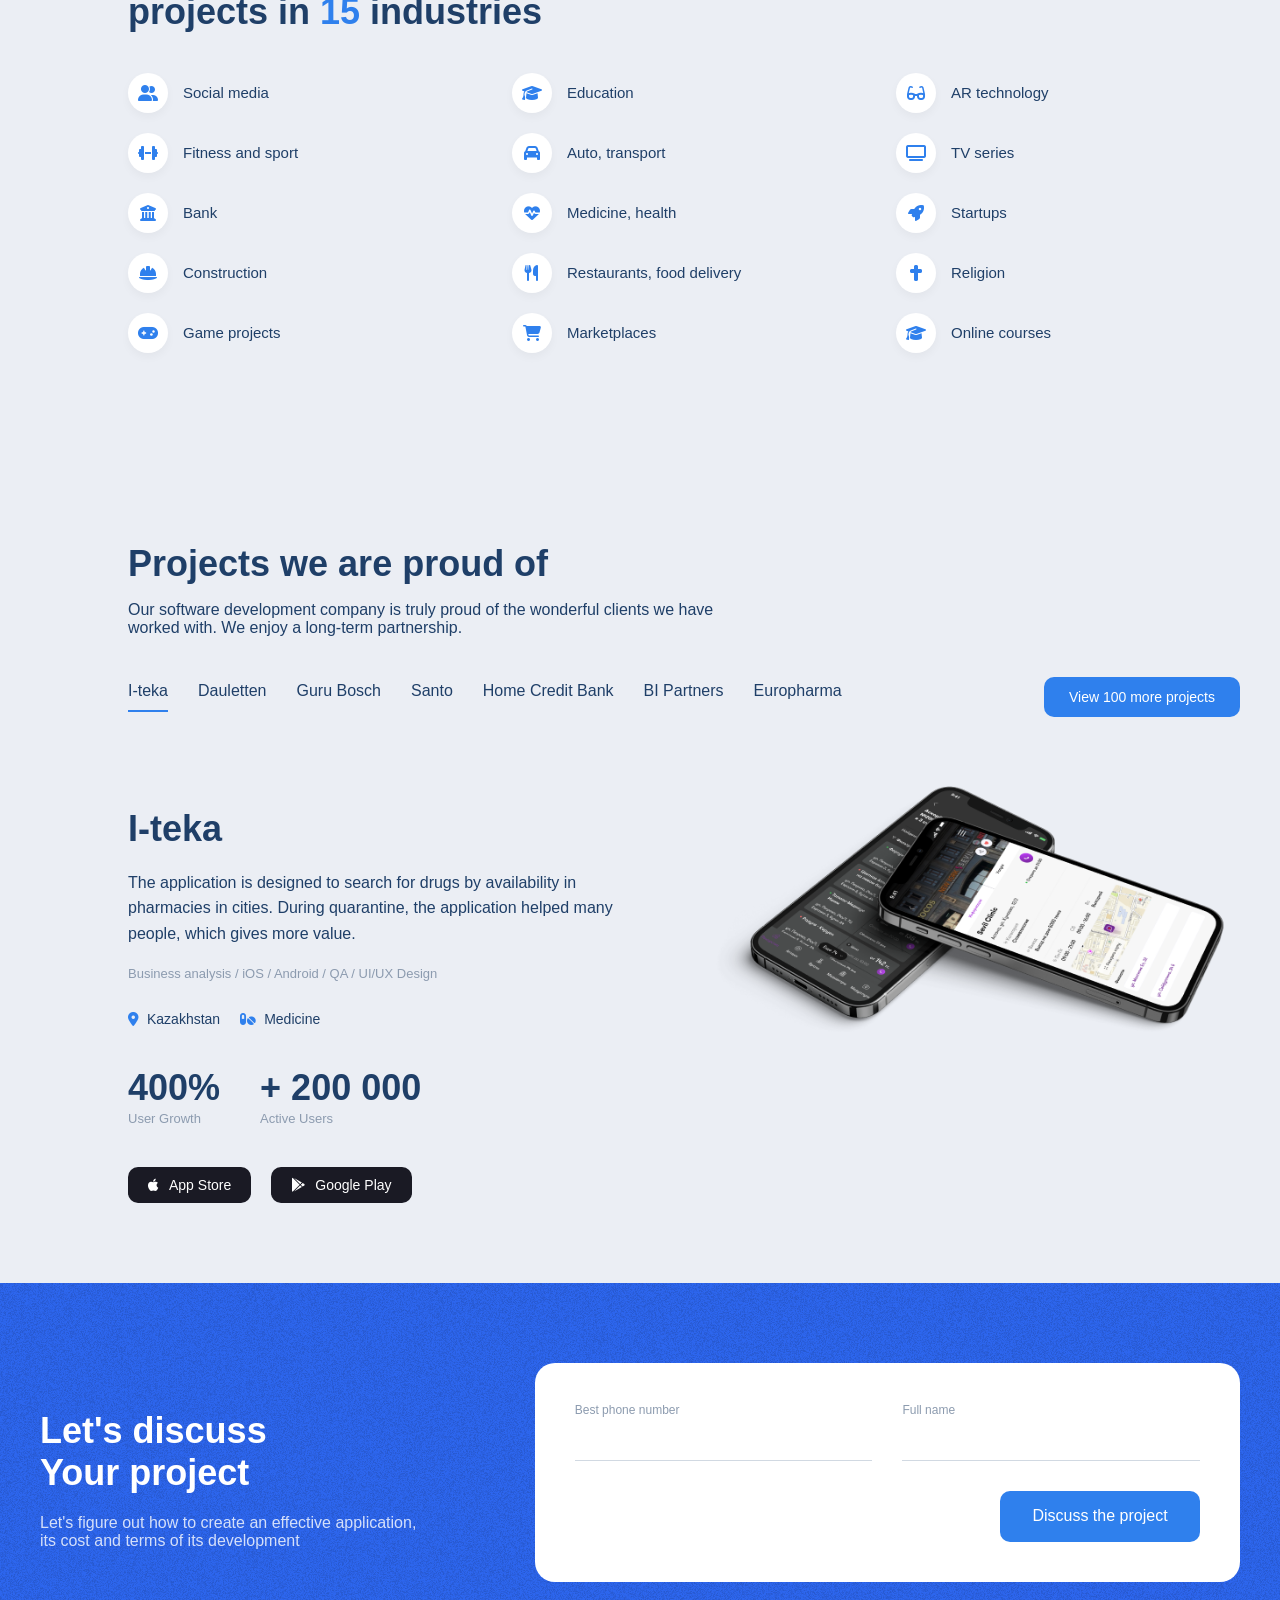
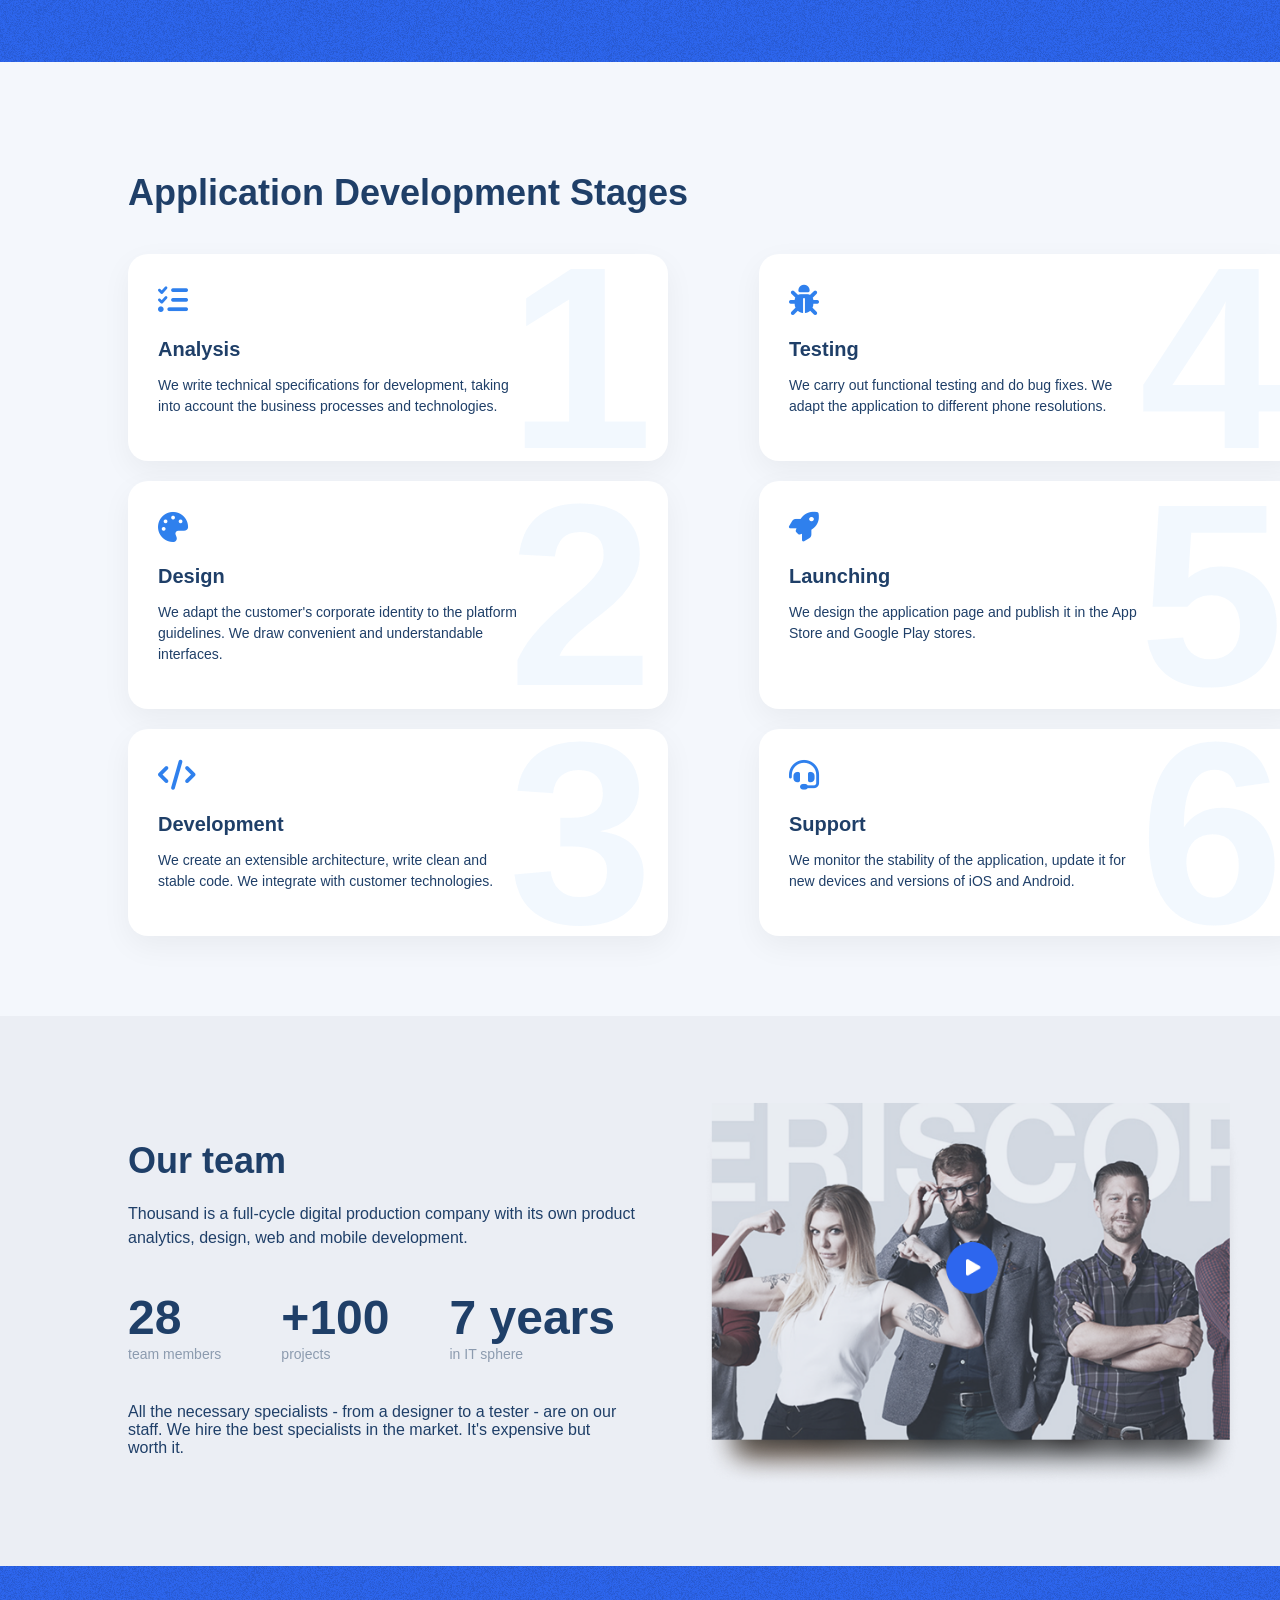
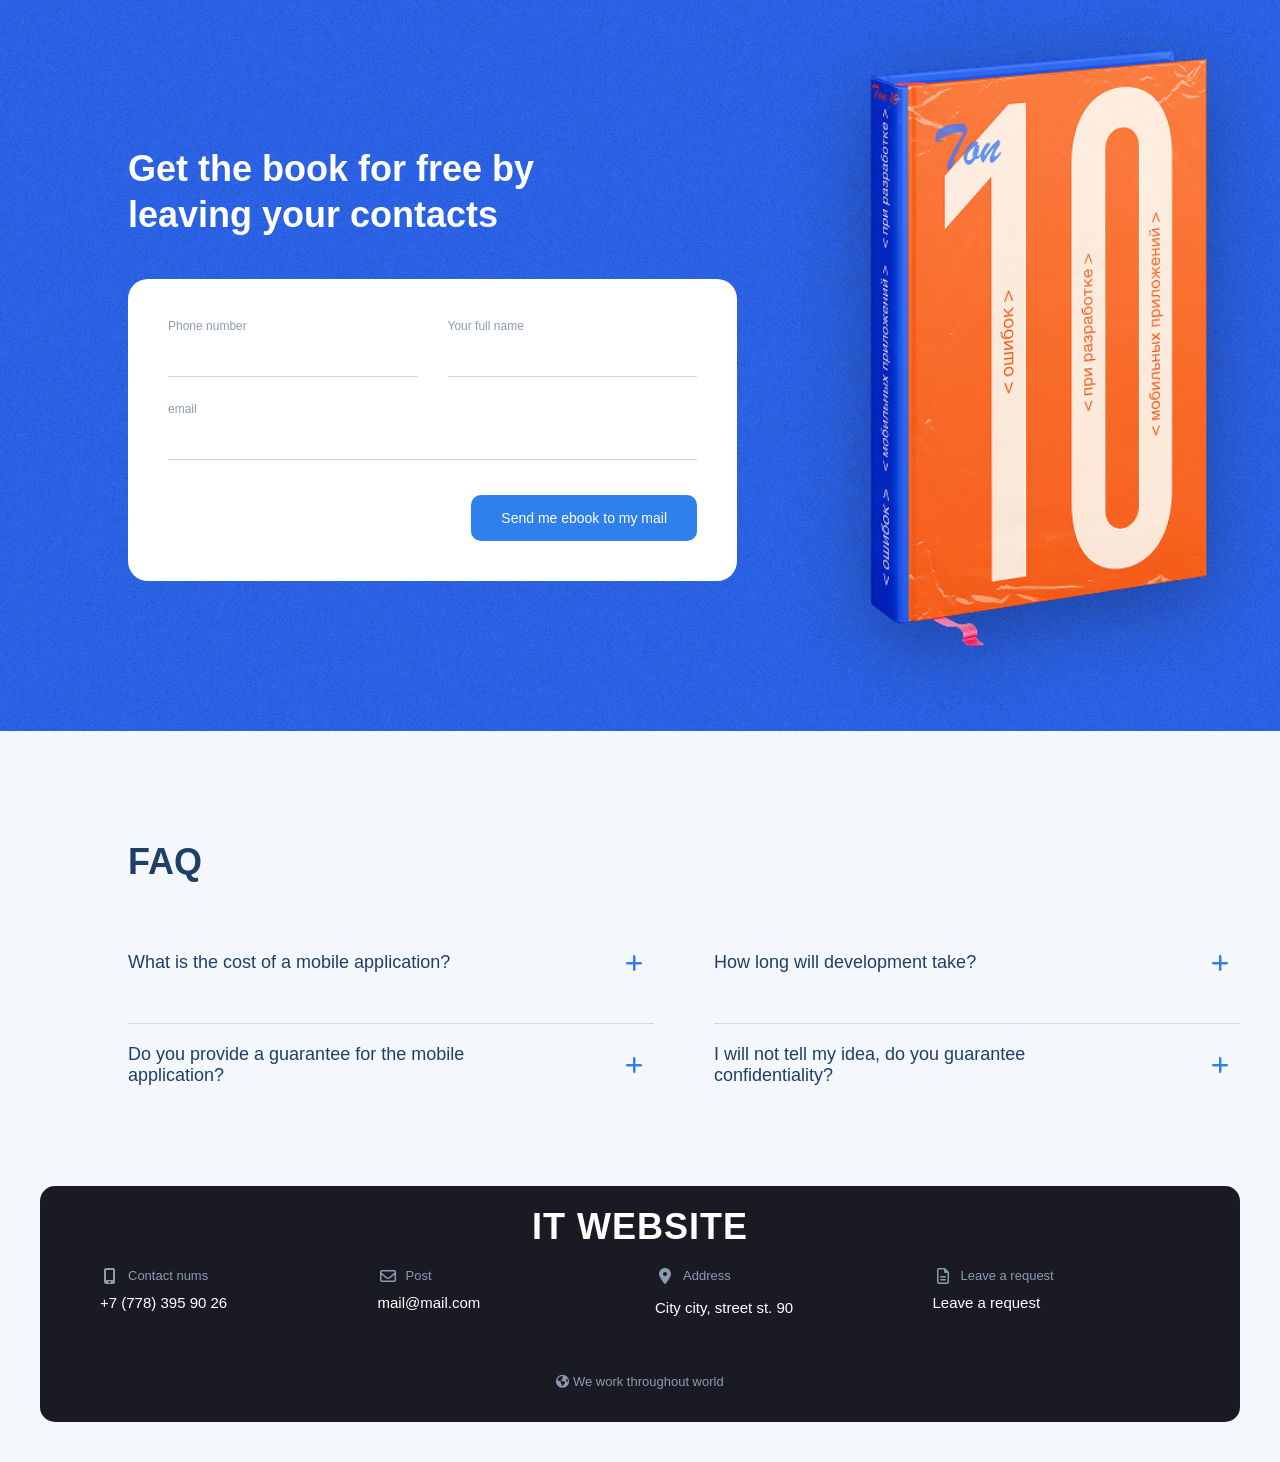
==== commit d1bfd48f: "Лабораторная 7" ====
--- a/src/index.html
+++ b/src/index.html
@@ -131,6 +131,280 @@
                 </div>
             </div>
         </section>
+
+        <section class="industries">
+            <div class="container">
+                <h2 class="section-main-title">Developed more than <span class="text-blue">100</span><br> projects in <span class="text-blue">15</span> industries</h2>
+                <div class="industries-grid">
+                    <ul class="industries-list">
+                        <li><i class="fa-solid fa-user-group"></i> Social media</li>
+                        <li><i class="fa-solid fa-dumbbell"></i> Fitness and sport</li>
+                        <li><i class="fa-solid fa-building-columns"></i> Bank</li>
+                        <li><i class="fa-solid fa-helmet-safety"></i> Construction</li>
+                        <li><i class="fa-solid fa-gamepad"></i> Game projects</li>
+                    </ul>
+                    <ul class="industries-list">
+                        <li><i class="fa-solid fa-graduation-cap"></i> Education</li>
+                        <li><i class="fa-solid fa-car"></i> Auto, transport</li>
+                        <li><i class="fa-solid fa-heart-pulse"></i> Medicine, health</li>
+                        <li><i class="fa-solid fa-utensils"></i> Restaurants, food delivery</li>
+                        <li><i class="fa-solid fa-cart-shopping"></i> Marketplaces</li>
+                    </ul>
+                    <ul class="industries-list">
+                        <li><i class="fa-solid fa-glasses"></i> AR technology</li>
+                        <li><i class="fa-solid fa-tv"></i> TV series</li>
+                        <li><i class="fa-solid fa-rocket"></i> Startups</li>
+                        <li><i class="fa-solid fa-cross"></i> Religion</li>
+                        <li><i class="fa-solid fa-graduation-cap"></i> Online courses</li>
+                    </ul>
+                </div>
+            </div>
+        </section>
+
+        <section class="projects">
+            <div class="container">
+                <h2 class="section-main-title">Projects we are proud of</h2>
+                <p class="section-subtitle">Our software development company is truly proud of the wonderful clients we have<br> worked with. We enjoy a long-term partnership.</p>
+                
+                <div class="projects-header">
+                    <div class="projects-tabs">
+                        <a href="#" class="active">I-teka</a>
+                        <a href="#">Dauletten</a>
+                        <a href="#">Guru Bosch</a>
+                        <a href="#">Santo</a>
+                        <a href="#">Home Credit Bank</a>
+                        <a href="#">BI Partners</a>
+                        <a href="#">Europharma</a>
+                    </div>
+                    <a href="#" class="view-more-btn">View 100 more projects</a>
+                </div>
+
+                <div class="project-card">
+                    <div class="project-info">
+                        <h3 class="project-title">I-teka</h3>
+                        <p class="project-desc">The application is designed to search for drugs by availability in pharmacies in cities. During quarantine, the application helped many people, which gives more value.</p>
+                        <p class="project-services">Business analysis / iOS / Android / QA / UI/UX Design</p>
+                        
+                        <div class="project-tags">
+                            <span><i class="fa-solid fa-location-dot"></i> Kazakhstan</span>
+                            <span><i class="fa-solid fa-pills"></i> Medicine</span>
+                        </div>
+
+                        <div class="project-stats">
+                            <div><strong>400%</strong><span>User Growth</span></div>
+                            <div><strong>+ 200 000</strong><span>Active Users</span></div>
+                        </div>
+
+                        <div class="project-buttons">
+                            <a href="#" class="store-btn"><i class="fa-brands fa-apple"></i> App Store</a>
+                            <a href="#" class="store-btn"><i class="fa-brands fa-google-play"></i> Google Play</a>
+                        </div>
+                    </div>
+                    <div class="project-image">
+                        <img src="/src/assets/img/i-teka.png" alt="I-teka">
+                    </div>
+                </div>
+            </div>
+        </section>
+
+        <section class="cta-section">
+            <div class="container cta-container">
+                <div class="cta-text">
+                    <h2 class="cta-title">Let's discuss<br>Your project</h2>
+                    <p>Let's figure out how to create an effective application,<br>its cost and terms of its development</p>
+                </div>
+                <div class="cta-form-box">
+                    <form class="cta-form">
+                        <div class="cta-inputs">
+                            <div class="form-group">
+                                <label>Best phone number</label>
+                                <input type="tel">
+                            </div>
+                            <div class="form-group">
+                                <label>Full name</label>
+                                <input type="text">
+                            </div>
+                        </div>
+                        <div class="cta-btn-wrapper">
+                            <button type="submit" class="btn-submit">Discuss the project</button>
+                        </div>
+                    </form>
+                </div>
+            </div>
+        </section>
+
+        <section class="stages">
+            <div class="container">
+                <h2 class="section-main-title">Application Development Stages</h2>
+                <div class="stages-grid">
+                    <div class="stage-card">
+                        <div class="stage-icon"><i class="fa-solid fa-list-check"></i></div>
+                        <h3>Analysis</h3>
+                        <p>We write technical specifications for development, taking into account the business processes and technologies.</p>
+                    </div>
+                    <div class="stage-card">
+                        <div class="stage-icon"><i class="fa-solid fa-palette"></i></div>
+                        <h3>Design</h3>
+                        <p>We adapt the customer's corporate identity to the platform guidelines. We draw convenient and understandable interfaces.</p>
+                    </div>
+                    <div class="stage-card">
+                        <div class="stage-icon"><i class="fa-solid fa-code"></i></div>
+                        <h3>Development</h3>
+                        <p>We create an extensible architecture, write clean and stable code. We integrate with customer technologies.</p>
+                    </div>
+                    <div class="stage-card">
+                        <div class="stage-icon"><i class="fa-solid fa-bug"></i></div>
+                        <h3>Testing</h3>
+                        <p>We carry out functional testing and do bug fixes. We adapt the application to different phone resolutions.</p>
+                    </div>
+                    <div class="stage-card">
+                        <div class="stage-icon"><i class="fa-solid fa-rocket"></i></div>
+                        <h3>Launching</h3>
+                        <p>We design the application page and publish it in the App Store and Google Play stores.</p>
+                    </div>
+                    <div class="stage-card">
+                        <div class="stage-icon"><i class="fa-solid fa-headset"></i></div>
+                        <h3>Support</h3>
+                        <p>We monitor the stability of the application, update it for new devices and versions of iOS and Android.</p>
+                    </div>
+                </div>
+            </div>
+        </section>
+
+         <section class="team">
+            <div class="container team-container">
+                
+                <div class="team-left">
+                    <h2 class="section-main-title">Our team</h2>
+                    <p class="team-subtitle">Thousand is a full-cycle digital production company with its own product analytics, design, web and mobile development.</p>
+                    
+                    <div class="team-stats">
+                        <div class="team-stat-item">
+                            <strong>28</strong>
+                            <span>team members</span>
+                        </div>
+                        <div class="team-stat-item">
+                            <strong>+100</strong>
+                            <span>projects</span>
+                        </div>
+                        <div class="team-stat-item">
+                            <strong>7 years</strong>
+                            <span>in IT sphere</span>
+                        </div>
+                    </div>
+
+                    <p class="team-desc">All the necessary specialists - from a designer to a tester - are on our staff. We hire the best specialists in the market. It's expensive but worth it.</p>
+                </div>
+
+                <div class="team-right">
+                    <div class="team-image">
+                        <img src="/src/assets/img/team.png" alt="Our Team">
+                    </div>
+                </div>
+
+            </div>
+        </section>
+
+        <section class="book-section">
+            <div class="container book-container">
+                
+                <div class="book-left">
+                    <h2 class="book-title">Get the book for free by leaving your contacts</h2>
+                    
+                    <form class="book-form">
+                        <div class="book-inputs">
+                            <div class="form-group">
+                                <label>Phone number</label>
+                                <input type="tel">
+                            </div>
+                            <div class="form-group">
+                                <label>Your full name</label>
+                                <input type="text">
+                            </div>
+                        </div>
+                        
+                        <div class="form-group">
+                            <label>email</label>
+                            <input type="email">
+                        </div>
+                        
+                        <div class="book-btn-wrapper">
+                            <button type="submit" class="book-btn">Send me ebook to my mail</button>
+                        </div>
+                    </form>
+                </div>
+
+                <div class="book-right">
+                    <img src="/src/assets/img/book-10.png" alt="Книга 10 лет">
+                </div>
+            </div>
+        </section>
+
+        
+        <section class="faq">
+            <div class="container">
+                <h2 class="faq-main-title">FAQ</h2>
+                <div class="faq-grid">
+                    
+                    <div class="faq-column">
+                        
+                        <div class="faq-item">
+                            <input type="checkbox" id="faq-1" class="faq-toggle">
+                            <label for="faq-1" class="faq-question">
+                                <h3>What is the cost of a mobile application?</h3>
+                                <i class="fa-solid fa-plus"></i>
+                            </label>
+                            <div class="faq-answer">
+                                <p>The cost of a mobile application depends on many factors, including the complexity of the functionality, the platforms (iOS, Android), the design, and the time required for development.</p>
+                            </div>
+                        </div>
+
+                        <div class="faq-item">
+                            <input type="checkbox" id="faq-2" class="faq-toggle">
+                            <label for="faq-2" class="faq-question">
+                                <h3>Do you provide a guarantee for the mobile application?</h3>
+                                <i class="fa-solid fa-plus"></i>
+                            </label>
+                            <div class="faq-answer">
+                                <p>Yes, we provide a guarantee for all our applications. During the warranty period, we fix any bugs and errors at our own expense.</p>
+                            </div>
+                        </div>
+
+                    </div>
+
+                    <div class="faq-column">
+                        
+                        <div class="faq-item">
+                            <input type="checkbox" id="faq-3" class="faq-toggle">
+                            <label for="faq-3" class="faq-question">
+                                <h3>How long will development take?</h3>
+                                <i class="fa-solid fa-plus"></i>
+                            </label>
+                            <div class="faq-answer">
+                                <p>Development terms directly depend on the requirements for the mobile application, the characteristics of the company, as well as the wishes of the customer.</p>
+                                <p>Average development time from start to finished application:<br>
+                                Medium projects up to <strong>3 months.</strong><br>
+                                Large projects about <strong>4-6 months.</strong><br>
+                                To get a more accurate estimate of the project completion time, it is necessary to determine the main task of the application, think over its logic and functionality.</p>
+                            </div>
+                        </div>
+
+                        <div class="faq-item">
+                            <input type="checkbox" id="faq-4" class="faq-toggle">
+                            <label for="faq-4" class="faq-question">
+                                <h3>I will not tell my idea, do you guarantee confidentiality?</h3>
+                                <i class="fa-solid fa-plus"></i>
+                            </label>
+                            <div class="faq-answer">
+                                <p>We guarantee full confidentiality of your ideas and sign a non-disclosure agreement (NDA) before starting work.</p>
+                            </div>
+                        </div>
+
+                    </div>
+
+                </div>
+            </div>
+        </section>
     </main>
 
     <div class="footer-wrapper">
--- a/src/assets/styles/style.css
+++ b/src/assets/styles/style.css
@@ -1,4 +1,3 @@
-@charset "UTF-8";
 @import "./global.css";
 @import "./fonts.css";
 @import "./utils.css";
@@ -268,7 +267,6 @@
     transform: translateY(-33.333%);
   }
 }
-
 .development-cycle {
   background-color: #F4F7FC;
   padding: 40px 0;
@@ -352,6 +350,669 @@
 
 .services-list-new li a i {
   font-size: 14px;
+  color: #8C9BAF;
+}
+
+.industries {
+  padding: 80px 0;
+  background-color: #F4F7FC;
+}
+
+.industries .container {
+  max-width: 1400px;
+  margin: 0 auto;
+  padding: 0 40px 0 128px;
+}
+
+.industries-grid {
+  display: grid;
+  grid-template-columns: repeat(3, 1fr);
+  gap: 20px 40px;
+  margin-top: 40px;
+}
+
+.industries-list {
+  list-style: none;
+  padding: 0;
+  margin: 0;
+  display: flex;
+  flex-direction: column;
+  gap: 20px;
+}
+
+.industries-list li {
+  display: flex;
+  align-items: center;
+  gap: 15px;
+  font-size: 15px;
+  color: #1F3F68;
+}
+
+.industries-list li i {
+  flex-shrink: 0;
+  width: 40px;
+  height: 40px;
+  border-radius: 50%;
+  background: #FFFFFF;
+  color: #2F80ED;
+  font-size: 16px;
+  display: flex;
+  align-items: center;
+  justify-content: center;
+  box-shadow: 0 4px 10px rgba(0, 0, 0, 0.04);
+}
+
+.projects {
+  padding: 80px 0;
+  background-color: #F4F7FC;
+}
+
+.projects .container {
+  max-width: 1400px;
+  margin: 0 auto;
+  padding: 0 40px 0 128px;
+}
+
+.projects .section-subtitle {
+  color: #1F3F68;
+  font-size: 16px;
+  margin-bottom: 40px;
+}
+
+.projects-header {
+  display: flex;
+  justify-content: space-between;
+  align-items: center;
+  margin: 40px 0;
+  padding-bottom: 15px;
+}
+
+.projects-tabs {
+  display: flex;
+  gap: 30px;
+}
+
+.projects-tabs a {
+  text-decoration: none;
+  color: #1F3F68;
+  font-size: 16px;
+  font-weight: 500;
+  transition: color 0.3s;
+  padding-bottom: 10px;
+  border-bottom: 2px solid transparent;
+}
+
+.projects-tabs a:hover {
+  color: #2F80ED;
+}
+
+.projects-tabs a.active {
+  color: #1F3F68;
+  font-weight: 500;
+  border-bottom: 2px solid #2F80ED;
+}
+
+.view-more-btn {
+  display: inline-block;
+  background-color: #2F80ED;
+  color: #FFFFFF;
+  padding: 12px 25px;
+  border-radius: 10px;
+  text-decoration: none;
+  font-size: 14px;
+  font-weight: 500;
+  white-space: nowrap;
+}
+
+.project-card {
+  display: flex;
+  justify-content: space-between;
+  align-items: flex-start;
+  gap: 60px;
+  margin-top: 40px;
+}
+
+.project-info {
+  width: 50%;
+}
+
+.project-title {
+  font-size: 36px;
+  color: #1F3F68;
+  margin-bottom: 20px;
+}
+
+.project-desc {
+  font-size: 16px;
+  line-height: 1.6;
+  color: #1F3F68;
+  margin-bottom: 20px;
+}
+
+.project-services {
+  font-size: 13px;
+  color: #8C9BAF;
+  margin-bottom: 30px;
+}
+
+.project-tags {
+  display: flex;
+  gap: 20px;
+  margin-bottom: 40px;
+}
+
+.project-tags span {
+  font-size: 14px;
+  color: #1F3F68;
+  display: flex;
+  align-items: center;
+  gap: 8px;
+}
+
+.project-tags span i {
+  color: #2F80ED;
+}
+
+.project-stats {
+  display: flex;
+  gap: 40px;
+  margin-bottom: 40px;
+}
+
+.project-stats strong {
+  display: block;
+  font-size: 36px;
+  font-weight: 700;
+  color: #1F3F68;
+}
+
+.project-stats span {
+  font-size: 13px;
+  color: #8C9BAF;
+}
+
+.project-buttons {
+  display: flex;
+  gap: 20px;
+}
+
+.store-btn {
+  display: flex;
+  align-items: center;
+  gap: 10px;
+  background-color: #1A1A24;
+  color: #FFFFFF;
+  padding: 10px 20px;
+  border-radius: 10px;
+  text-decoration: none;
+  font-size: 14px;
+}
+
+.project-image {
+  width: 50%;
+  max-width: 100%;
+}
+
+.project-image img {
+  width: 100%;
+  height: auto;
+  max-width: 100%;
+  display: block;
+}
+
+.cta-section {
+  background-color: #2D66EE;
+  position: relative;
+  padding: 80px 0;
+  color: #FFFFFF;
+  overflow: hidden;
+}
+
+.cta-section::before {
+  content: "";
+  position: absolute;
+  top: 0;
+  left: 0;
+  width: 100%;
+  height: 100%;
+  background-image: url("/src/assets/img/noise.png");
+  background-repeat: repeat;
+  opacity: 0.5;
+  z-index: 0;
+  pointer-events: none;
+}
+
+.cta-container {
+  max-width: 1400px;
+  width: 100%;
+  margin: 0 auto;
+  padding: 0 40px;
+  display: flex;
+  justify-content: space-between;
+  align-items: center;
+  gap: 40px;
+  box-sizing: border-box;
+  position: relative;
+  z-index: 1;
+}
+
+.cta-text {
+  width: 40%;
+}
+
+.cta-title {
+  font-size: 36px;
+  font-weight: 700;
+  margin-bottom: 20px;
+}
+
+.cta-text p {
+  font-size: 16px;
+  opacity: 0.8;
+}
+
+.cta-form-box {
+  width: 55%;
+  background: #FFFFFF;
+  border-radius: 20px;
+  padding: 40px;
+}
+
+.cta-form {
+  display: flex;
+  flex-direction: column;
+  gap: 30px;
+}
+
+.cta-inputs {
+  display: flex;
+  gap: 30px;
+}
+
+.cta-inputs .form-group {
+  flex: 1;
+}
+
+.cta-btn-wrapper {
+  display: flex;
+  justify-content: flex-end;
+}
+
+.cta-btn-wrapper .btn-submit {
+  max-width: 200px;
+  width: 100%;
+  text-align: center;
+  justify-content: center;
+}
+
+.stages {
+  padding: 80px 0;
+}
+
+.stages .container {
+  max-width: 1400px;
+  margin: 0 auto;
+  padding: 0 40px 0 128px;
+}
+
+.stages-grid {
+  display: grid;
+  grid-template-columns: 1fr 1fr;
+  grid-template-rows: repeat(3, auto);
+  grid-auto-flow: column;
+  column-gap: 150px;
+  row-gap: 20px;
+  margin-top: 40px;
+  justify-content: space-between;
+  counter-reset: stage;
+}
+
+.stage-card {
+  background: #FFFFFF;
+  border-radius: 20px;
+  padding: 30px;
+  box-shadow: 0 10px 30px rgba(0, 0, 0, 0.05);
+  max-width: 480px;
+  width: 100%;
+  position: relative;
+  overflow: hidden;
+  counter-increment: stage;
+}
+
+.stage-icon,
+.stage-card h3,
+.stage-card p {
+  position: relative;
+  z-index: 1;
+}
+
+.stage-icon {
+  font-size: 30px;
+  color: #2F80ED;
+  margin-bottom: 20px;
+}
+
+.stage-card h3 {
+  font-size: 20px;
+  color: #1F3F68;
+  margin-bottom: 10px;
+}
+
+.stage-card p {
+  font-size: 14px;
+  color: #1F3F68;
+  line-height: 1.5;
+  max-width: 75%;
+}
+
+.stage-card::after {
+  content: counter(stage);
+  position: absolute;
+  right: 15px;
+  top: 50%;
+  transform: translateY(-50%);
+  font-size: 260px;
+  font-weight: 700;
+  line-height: 1;
+  color: rgba(47, 128, 237, 0.06);
+  z-index: 0;
+  pointer-events: none;
+}
+
+.team {
+  padding: 80px 0;
+  background-color: #F4F7FC;
+}
+
+.team-container {
+  max-width: 1400px;
+  margin: 0 auto;
+  padding: 0 40px 0 128px;
+  display: flex;
+  justify-content: space-between;
+  align-items: center;
+  gap: 40px;
+}
+
+.team-left {
+  width: 50%;
+}
+
+.team-subtitle {
+  font-size: 16px;
+  color: #1F3F68;
+  margin: 20px 0 40px 0;
+  line-height: 1.5;
+}
+
+.team-stats {
+  display: flex;
+  gap: 60px;
+  margin-bottom: 40px;
+}
+
+.team-stat-item strong {
+  display: block;
+  font-size: 48px;
+  font-weight: 700;
+  color: #1F3F68;
+}
+
+.team-stat-item span {
+  font-size: 14px;
+  color: #8C9BAF;
+}
+
+.team-desc {
+  font-size: 16px;
+  color: #1F3F68;
+  max-width: 500px;
+}
+
+.team-right {
+  width: 50%;
+  position: relative;
+}
+
+.team-image {
+  position: relative;
+  border-radius: 20px;
+  overflow: hidden;
+}
+
+.team-image img {
+  width: 100%;
+  height: auto;
+  display: block;
+}
+
+.industries,
+.projects,
+.team {
+  background-color: #EBEEF4;
+}
+
+.book-section {
+  background-color: #2D66EE;
+  position: relative;
+  padding: 80px 0;
+  color: #FFFFFF;
+  overflow: hidden;
+}
+
+.book-section::before {
+  content: "";
+  position: absolute;
+  top: 0;
+  left: 0;
+  width: 100%;
+  height: 100%;
+  background-image: url("/src/assets/img/noise.png");
+  background-repeat: repeat;
+  opacity: 0.5;
+  z-index: 0;
+  pointer-events: none;
+}
+
+.book-container {
+  max-width: 1400px;
+  margin: 0 auto;
+  padding: 0 40px 0 128px;
+  display: flex;
+  justify-content: space-between;
+  align-items: center;
+  gap: 60px;
+  position: relative;
+  z-index: 1;
+}
+
+.book-left {
+  width: 55%;
+}
+
+.book-title {
+  font-size: 36px;
+  font-weight: 700;
+  line-height: 1.3;
+  margin-bottom: 40px;
+  max-width: 500px;
+  color: #FFFFFF;
+}
+
+.book-form {
+  background: #FFFFFF;
+  border-radius: 20px;
+  padding: 40px;
+  display: flex;
+  flex-direction: column;
+  gap: 25px;
+}
+
+.book-inputs {
+  display: flex;
+  gap: 30px;
+}
+
+.book-inputs .form-group {
+  flex: 1;
+}
+
+.book-form .form-group label {
+  color: #8C9BAF;
+}
+
+.book-form .form-group input {
+  color: #1F3F68;
+  border-bottom: 1px solid #D1D9E2;
+}
+
+.book-form .form-group input:focus {
+  border-bottom-color: #2F80ED;
+}
+
+.book-btn-wrapper {
+  display: flex;
+  justify-content: flex-end;
+  margin-top: 10px;
+}
+
+.book-btn {
+  background: #2F80ED;
+  color: #FFFFFF;
+  border: none;
+  border-radius: 10px;
+  padding: 15px 30px;
+  font-size: 14px;
+  font-weight: 500;
+  cursor: pointer;
+  transition: background 0.3s;
+}
+
+.book-btn:hover {
+  background: #1C60C4;
+}
+
+.book-right {
+  width: 40%;
+  display: flex;
+  justify-content: flex-end;
+}
+
+.book-right img {
+  width: 100%;
+  max-width: 400px;
+  height: auto;
+  filter: drop-shadow(0 20px 40px rgba(0, 0, 0, 0.3));
+}
+
+.faq {
+  padding: 80px 0;
+  background-color: #F4F7FC;
+}
+
+.faq .container {
+  max-width: 1400px;
+  margin: 0 auto;
+  padding: 0 40px 0 128px;
+}
+
+.faq-main-title {
+  font-size: 36px;
+  font-weight: 700;
+  color: #1F3F68;
+  margin-bottom: 40px;
+}
+
+.faq-grid {
+  display: grid;
+  grid-template-columns: 1fr 1fr;
+  column-gap: 60px;
+  row-gap: 20px;
+}
+
+.faq-column {
+  display: flex;
+  flex-direction: column;
+  gap: 20px;
+}
+
+.faq-item {
+  border-top: 1px solid #D1D9E2;
+  position: relative;
+}
+
+.faq-column:first-child .faq-item:first-child,
+.faq-column:last-child .faq-item:first-child {
+  border-top: none;
+}
+
+.faq-toggle {
+  display: none;
+}
+
+.faq-question {
+  display: flex;
+  justify-content: space-between;
+  align-items: center;
+  cursor: pointer;
+  padding: 20px 0;
+  margin: 0;
+}
+
+.faq-question h3 {
+  font-size: 18px;
+  color: #1F3F68;
+  font-weight: 500;
+  margin: 0;
+  max-width: 80%;
+  transition: color 0.3s;
+}
+
+.faq-question i {
+  font-size: 20px;
+  color: #2F80ED;
+  background: #F4F7FC;
+  width: 40px;
+  height: 40px;
+  border-radius: 50%;
+  display: flex;
+  align-items: center;
+  justify-content: center;
+  transition: transform 0.3s;
+}
+
+.faq-answer {
+  max-height: 0;
+  overflow: hidden;
+  transition: max-height 0.4s ease-out, margin-top 0.3s ease;
+  color: #1F3F68;
+  font-size: 14px;
+  line-height: 1.5;
+  margin-top: 0;
+}
+
+.faq-answer {
+  max-height: 0;
+  overflow: hidden;
+  transition: max-height 0.4s ease-out, margin-top 0.3s ease;
+  color: #1F3F68;
+  font-size: 14px;
+  line-height: 1.6;
+  margin-top: 0;
+}
+
+.faq-toggle:checked ~ .faq-answer {
+  max-height: 1000px;
+  margin-top: 15px;
+  padding-bottom: 20px;
+}
+
+.faq-toggle:checked ~ .faq-question h3 {
+  font-weight: 600;
+}
+
+.faq-toggle:checked ~ .faq-question i {
+  transform: rotate(45deg);
   color: #8C9BAF;
 }
 
@@ -529,18 +1190,18 @@
   .hero-right {
     position: absolute;
     top: 0;
-    right: 0; 
+    right: 0;
     bottom: 0;
-    width: 75%; 
+    width: 75%;
     z-index: 1;
     overflow: hidden;
     display: flex;
     justify-content: flex-end;
   }
   .phones-anim-wrapper {
-    transform: rotate(-10deg) translateY(-15%) scale(0.7); 
+    transform: rotate(-10deg) translateY(-15%) scale(0.7);
     height: 130%;
-    margin-right: -60px; 
+    margin-right: -60px;
   }
   .phones-column {
     width: 220px;
@@ -575,6 +1236,390 @@
     margin-top: 0;
     padding-top: 40px;
   }
+  .industries {
+    padding: 60px 0;
+  }
+  .industries .container {
+    padding: 0 20px;
+  }
+  .industries-grid {
+    display: grid;
+    grid-template-columns: 1fr 1fr;
+    grid-template-rows: repeat(8, auto);
+    grid-auto-flow: column;
+    gap: 18px 30px;
+    margin-top: 30px;
+  }
+  .industries-list {
+    display: contents;
+  }
+  .industries-list li {
+    font-size: 14px;
+    display: flex;
+    align-items: center;
+    gap: 14px;
+    order: 0;
+  }
+  .industries-list:nth-child(3) li:nth-child(1),
+  .industries-list:nth-child(3) li:nth-child(2),
+  .industries-list:nth-child(3) li:nth-child(5) {
+    order: 1;
+  }
+  .industries-list:nth-child(2) li {
+    order: 2;
+  }
+  .industries-list:nth-child(3) li:nth-child(3),
+  .industries-list:nth-child(3) li:nth-child(4) {
+    order: 3;
+  }
+  .industries-list li i {
+    flex-shrink: 0;
+    width: 36px;
+    height: 36px;
+    border-radius: 50%;
+    background: #FFFFFF;
+    color: #2F80ED;
+    font-size: 15px;
+    display: flex;
+    align-items: center;
+    justify-content: center;
+    box-shadow: 0 4px 10px rgba(0, 0, 0, 0.04);
+  }
+  .projects {
+    padding: 60px 0;
+  }
+  .projects .container {
+    padding: 0 20px;
+    display: grid;
+    grid-template-columns: 1fr 1fr;
+    align-items: start;
+  }
+  .projects-header,
+  .project-card,
+  .project-info {
+    display: contents;
+  }
+  .projects .section-main-title {
+    grid-column: 1/-1;
+    grid-row: 1;
+    font-size: 28px;
+    margin-bottom: 10px;
+  }
+  .projects .section-subtitle {
+    grid-column: 1/-1;
+    grid-row: 2;
+    font-size: 14px;
+    margin-bottom: 25px;
+  }
+  .projects-tabs {
+    grid-column: 1/-1;
+    grid-row: 3;
+    gap: 20px;
+    margin-bottom: 30px;
+    overflow-x: auto;
+    white-space: nowrap;
+  }
+  .projects-tabs a {
+    font-size: 13px;
+    padding-bottom: 8px;
+  }
+  .project-title {
+    grid-column: 1;
+    grid-row: 4;
+    font-size: 28px;
+    margin: 0 0 20px;
+    align-self: center;
+  }
+  .view-more-btn {
+    grid-column: 2;
+    grid-row: 4;
+    justify-self: end;
+    align-self: center;
+    margin-bottom: 20px;
+    padding: 12px 22px;
+    font-size: 13px;
+  }
+  .project-desc {
+    grid-column: 1/-1;
+    grid-row: 5;
+    max-width: 60%;
+    font-size: 14px;
+    margin-bottom: 20px;
+  }
+  .project-services {
+    grid-column: 1/-1;
+    grid-row: 6;
+    margin-bottom: 25px;
+  }
+  .project-tags {
+    grid-column: 1;
+    grid-row: 7;
+    margin-bottom: 25px;
+  }
+  .project-stats {
+    grid-column: 1;
+    grid-row: 8;
+    gap: 30px;
+    margin-bottom: 25px;
+  }
+  .project-stats strong {
+    font-size: 24px;
+  }
+  .project-buttons {
+    grid-column: 1;
+    grid-row: 9;
+    gap: 12px;
+  }
+  .store-btn {
+    padding: 8px 14px;
+    font-size: 13px;
+  }
+  .project-image {
+    grid-column: 2;
+    grid-row: 7/10;
+    width: 100%;
+    align-self: center;
+  }
+  .cta-section {
+    padding: 50px 0;
+  }
+  .cta-container {
+    flex-direction: column;
+    align-items: flex-start;
+    gap: 30px;
+    padding: 0 20px;
+  }
+  .cta-text {
+    width: 100%;
+  }
+  .cta-title {
+    font-size: 28px;
+    margin-bottom: 15px;
+  }
+  .cta-text p {
+    font-size: 14px;
+    max-width: 420px;
+  }
+  .cta-form-box {
+    width: 100%;
+    padding: 30px;
+    box-sizing: border-box;
+  }
+  .cta-form {
+    gap: 25px;
+  }
+  .cta-inputs {
+    gap: 30px;
+  }
+  .cta-btn-wrapper {
+    justify-content: flex-end;
+  }
+  .cta-btn-wrapper .btn-submit {
+    max-width: 180px;
+    margin-top: 0;
+    padding: 12px 20px;
+    font-size: 14px;
+  }
+  .stages {
+    padding: 50px 0;
+  }
+  .stages .container {
+    padding: 0 20px;
+  }
+  .stages .section-main-title {
+    font-size: 28px;
+  }
+  .stages-grid {
+    grid-template-columns: 1fr;
+    grid-template-rows: none;
+    grid-auto-flow: row;
+    column-gap: 0;
+    row-gap: 30px;
+    margin-top: 30px;
+  }
+  .stage-card {
+    max-width: none;
+    width: 100%;
+    box-sizing: border-box;
+    padding: 25px 30px;
+    display: grid;
+    grid-template-columns: auto 1fr;
+    column-gap: 20px;
+    align-items: center;
+  }
+  .stage-icon {
+    grid-column: 1;
+    grid-row: 1;
+    margin-bottom: 0;
+  }
+  .stage-card h3 {
+    grid-column: 2;
+    grid-row: 1;
+    margin: 0;
+  }
+  .stage-card p {
+    grid-column: 1/-1;
+    grid-row: 2;
+    margin: 15px 0 0;
+    max-width: 75%;
+  }
+  .stage-card::after {
+    right: 20px;
+    top: 50%;
+    bottom: auto;
+    transform: translateY(-50%);
+    font-size: 150px;
+    color: rgba(47, 128, 237, 0.04);
+  }
+  .team {
+    padding: 50px 0;
+  }
+  .team-container {
+    display: flex;
+    flex-direction: column;
+    align-items: stretch;
+    justify-content: flex-start;
+    gap: 0;
+    padding: 0 20px;
+  }
+  .team-left {
+    display: contents;
+  }
+  .team .section-main-title {
+    order: 1;
+    font-size: 28px;
+    margin-bottom: 10px;
+  }
+  .team-subtitle {
+    order: 2;
+    font-size: 14px;
+    max-width: 420px;
+    margin: 0 0 30px;
+  }
+  .team-right {
+    order: 3;
+    width: 100%;
+    margin-bottom: 40px;
+  }
+  .team-image {
+    border-radius: 0;
+  }
+  .team-stats {
+    order: 4;
+    display: flex;
+    justify-content: space-between;
+    gap: 20px;
+    margin: 0 20px 25px;
+  }
+  .team-stat-item strong {
+    font-size: 32px;
+  }
+  .team-stat-item span {
+    font-size: 13px;
+  }
+  .team-desc {
+    order: 5;
+    font-size: 13px;
+    max-width: none;
+    margin: 0 20px;
+  }
+  .book-section {
+    padding: 50px 0;
+  }
+  .book-container {
+    display: grid;
+    grid-template-columns: 1.3fr 1fr;
+    column-gap: 30px;
+    row-gap: 0;
+    align-items: center;
+    padding: 0 40px;
+  }
+  .book-left {
+    display: contents;
+  }
+  .book-title {
+    grid-column: 1/-1;
+    grid-row: 1;
+    font-size: 24px;
+    max-width: 380px;
+    margin-bottom: 30px;
+  }
+  .book-form {
+    grid-column: 1;
+    grid-row: 2;
+    padding: 25px 20px;
+    gap: 20px;
+  }
+  .book-inputs {
+    flex-direction: column;
+    gap: 20px;
+  }
+  .book-btn-wrapper {
+    justify-content: flex-start;
+    margin-top: 5px;
+  }
+  .book-btn {
+    padding: 10px 20px;
+    font-size: 12px;
+  }
+  .book-right {
+    grid-column: 2;
+    grid-row: 2;
+    width: 100%;
+    justify-content: center;
+  }
+  .book-right img {
+    max-width: 280px;
+  }
+  .faq {
+    padding: 50px 0;
+  }
+  .faq .container {
+    padding: 0 20px;
+  }
+  .faq-main-title {
+    font-size: 28px;
+    margin-bottom: 25px;
+  }
+  .faq-grid {
+    display: flex;
+    flex-direction: column;
+    gap: 0;
+  }
+  .faq-column {
+    display: contents;
+  }
+  .faq-column:last-child .faq-item {
+    order: 1;
+  }
+  .faq-column:first-child .faq-item {
+    order: 2;
+  }
+  .faq-item,
+  .faq-column:first-child .faq-item:first-child {
+    border-top: 1px solid #D1D9E2;
+  }
+  .faq-column:last-child .faq-item:first-child {
+    border-top: none;
+  }
+  .faq-question {
+    padding: 20px 0;
+  }
+  .faq-question h3 {
+    font-size: 16px;
+    max-width: 85%;
+  }
+  .faq-question i {
+    width: 36px;
+    height: 36px;
+    font-size: 18px;
+  }
+  .faq-answer {
+    font-size: 13px;
+  }
+  .faq-answer p {
+    margin: 0 0 12px;
+  }
   .footer-grid {
     grid-template-columns: repeat(4, 1fr);
     gap: 15px;
@@ -590,23 +1635,22 @@
     margin-bottom: 15px;
   }
   .footer-wrapper {
-    padding: 0;
+    padding: 0 10px 10px;
+    width: 100%;
+    max-width: none;
+    margin: 0;
+    box-sizing: border-box;
+    left: auto;
+    transform: none;
+  }
+  .site-footer {
     width: 100%;
     margin: 0;
-    box-sizing: border-box;
-    position: relative;
-    left: 50%;
-    transform: translateX(-50%);
-  }
-  .site-footer {
     padding: 30px 20px;
     border-radius: 15px;
-    width: 90%; 
-    margin: 0 auto; 
     box-sizing: border-box;
   }
 }
-
 @media (max-width: 426px) {
   .header-wrapper {
     width: 92%;
@@ -781,6 +1825,156 @@
     font-size: 15px;
     padding-bottom: 15px;
   }
+  .projects {
+    padding: 40px 0;
+  }
+  .projects .container {
+    grid-template-columns: 1fr;
+  }
+  .projects .section-main-title {
+    grid-column: 1;
+    grid-row: 1;
+    font-size: 24px;
+  }
+  .projects .section-subtitle {
+    grid-column: 1;
+    grid-row: 2;
+    font-size: 14px;
+    margin-bottom: 20px;
+  }
+  .projects-tabs {
+    grid-column: 1;
+    grid-row: 3;
+    flex-wrap: wrap;
+    gap: 10px 20px;
+    overflow-x: visible;
+    white-space: normal;
+    margin-bottom: 10px;
+  }
+  .project-image {
+    grid-column: 1;
+    grid-row: 4;
+    margin-bottom: 20px;
+  }
+  .project-title {
+    grid-column: 1;
+    grid-row: 5;
+    font-size: 26px;
+    margin: 0 0 15px;
+    align-self: start;
+  }
+  .project-desc {
+    grid-column: 1;
+    grid-row: 6;
+    max-width: 100%;
+    font-size: 14px;
+  }
+  .project-services {
+    grid-column: 1;
+    grid-row: 7;
+    font-size: 12px;
+  }
+  .project-tags {
+    grid-column: 1;
+    grid-row: 8;
+    flex-wrap: wrap;
+    gap: 15px 20px;
+  }
+  .project-stats {
+    grid-column: 1;
+    grid-row: 9;
+    gap: 30px;
+  }
+  .project-buttons {
+    grid-column: 1;
+    grid-row: 10;
+    gap: 10px;
+    margin-bottom: 30px;
+  }
+  .view-more-btn {
+    grid-column: 1;
+    grid-row: 11;
+    justify-self: center;
+    margin: 0;
+    padding: 14px 45px;
+    font-size: 14px;
+  }
+  .cta-section {
+    padding: 40px 0;
+  }
+  .cta-container {
+    padding: 0 15px;
+    gap: 90px;
+  }
+  .cta-title {
+    font-size: 24px;
+  }
+  .cta-text p {
+    font-size: 13px;
+    max-width: 100%;
+  }
+  .cta-form-box {
+    padding: 25px 20px;
+  }
+  .cta-form {
+    gap: 20px;
+  }
+  .cta-inputs {
+    flex-direction: column;
+    gap: 20px;
+  }
+  .cta-btn-wrapper {
+    justify-content: center;
+  }
+  .cta-btn-wrapper .btn-submit {
+    max-width: 85%;
+    width: 100%;
+    margin-top: 0;
+    padding: 14px 20px;
+    font-size: 14px;
+  }
+  .stage-card::after {
+    right: 10px;
+    font-size: 220px;
+    color: rgba(47, 128, 237, 0.04);
+  }
+  .book-section {
+    padding: 40px 0;
+  }
+  .book-container {
+    grid-template-columns: 1fr;
+    padding: 0 40px;
+  }
+  .book-title {
+    grid-column: 1;
+    grid-row: 1;
+    font-size: 22px;
+    text-align: center;
+    max-width: 100%;
+    margin-bottom: 25px;
+  }
+  .book-right {
+    grid-column: 1;
+    grid-row: 2;
+    justify-content: center;
+    margin-bottom: 25px;
+  }
+  .book-right img {
+    max-width: 180px;
+  }
+  .book-form {
+    grid-column: 1;
+    grid-row: 3;
+    padding: 40px 25px;
+    gap: 30px;
+  }
+  .book-inputs {
+    gap: 30px;
+  }
+  .book-btn {
+    padding: 10px 20px;
+    font-size: 12px;
+  }
   .footer-wrapper {
     padding: 0 15px 20px 15px;
     width: 100%;
